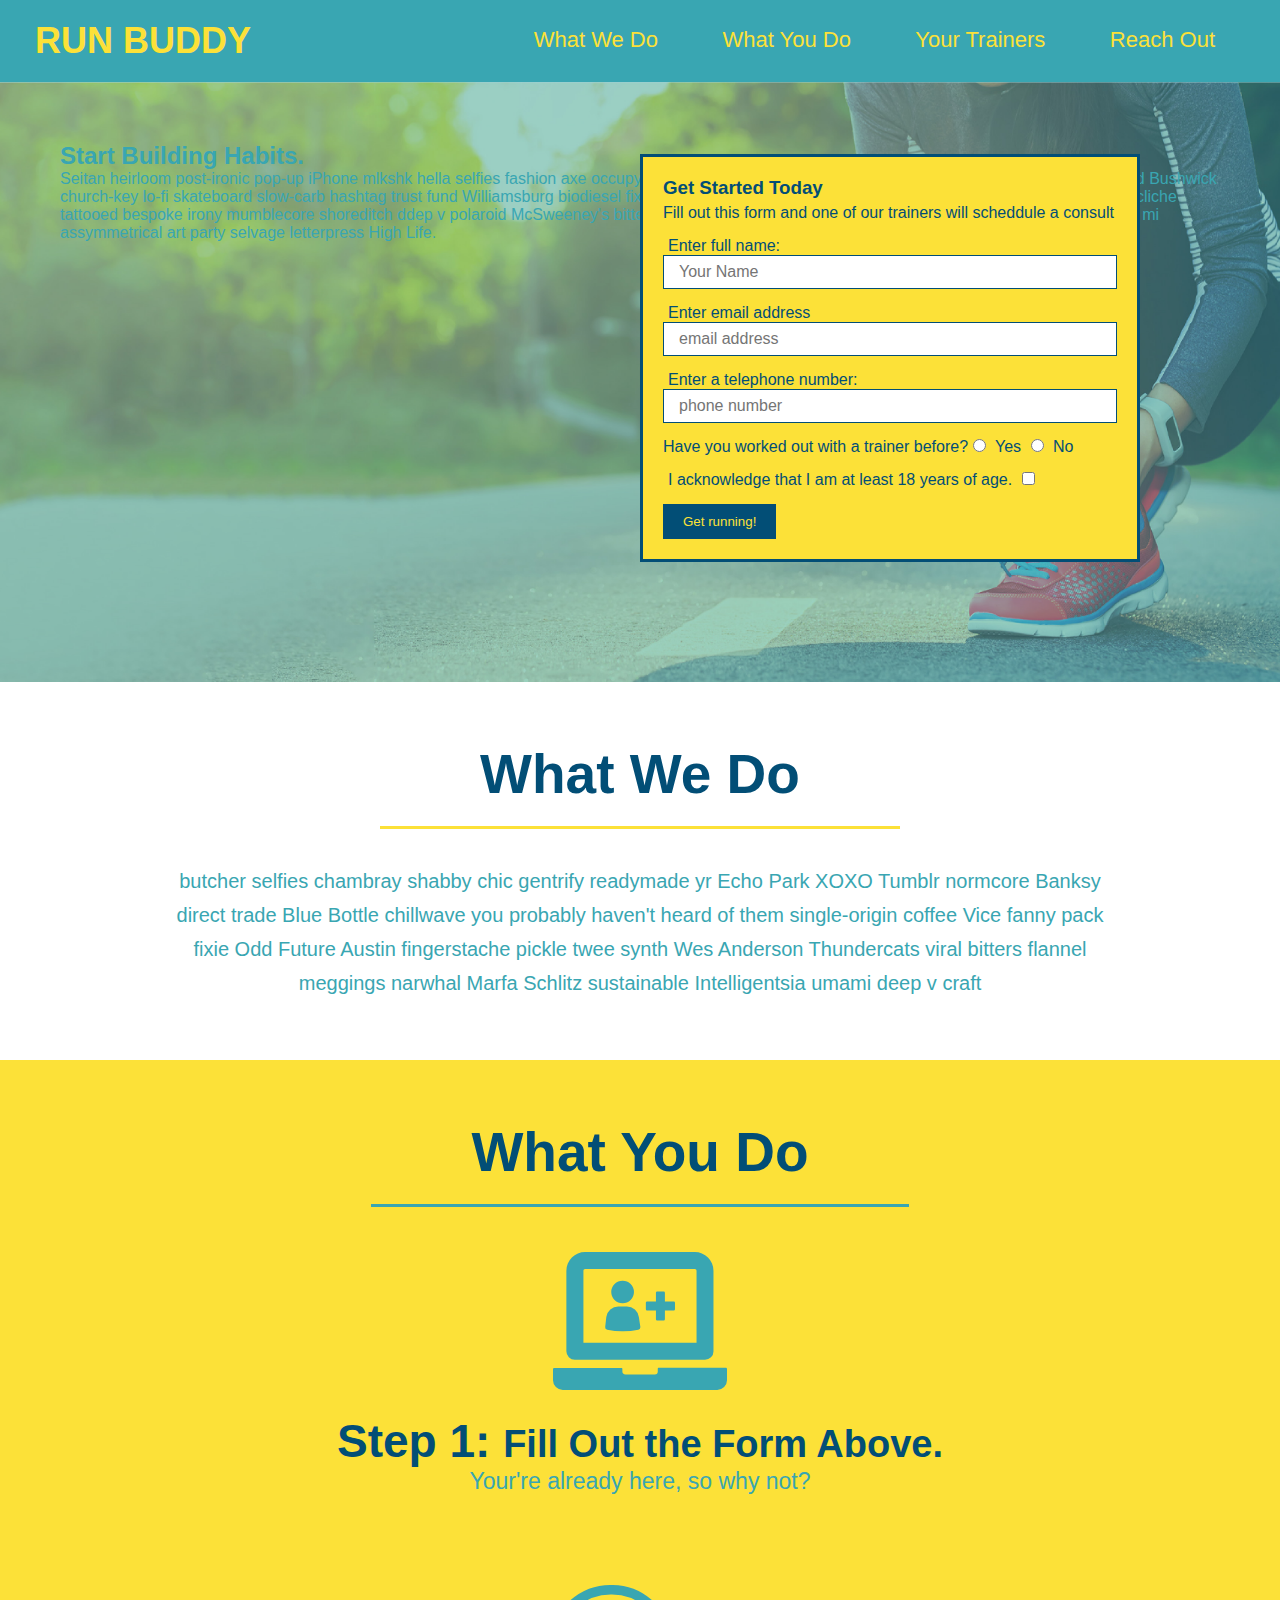
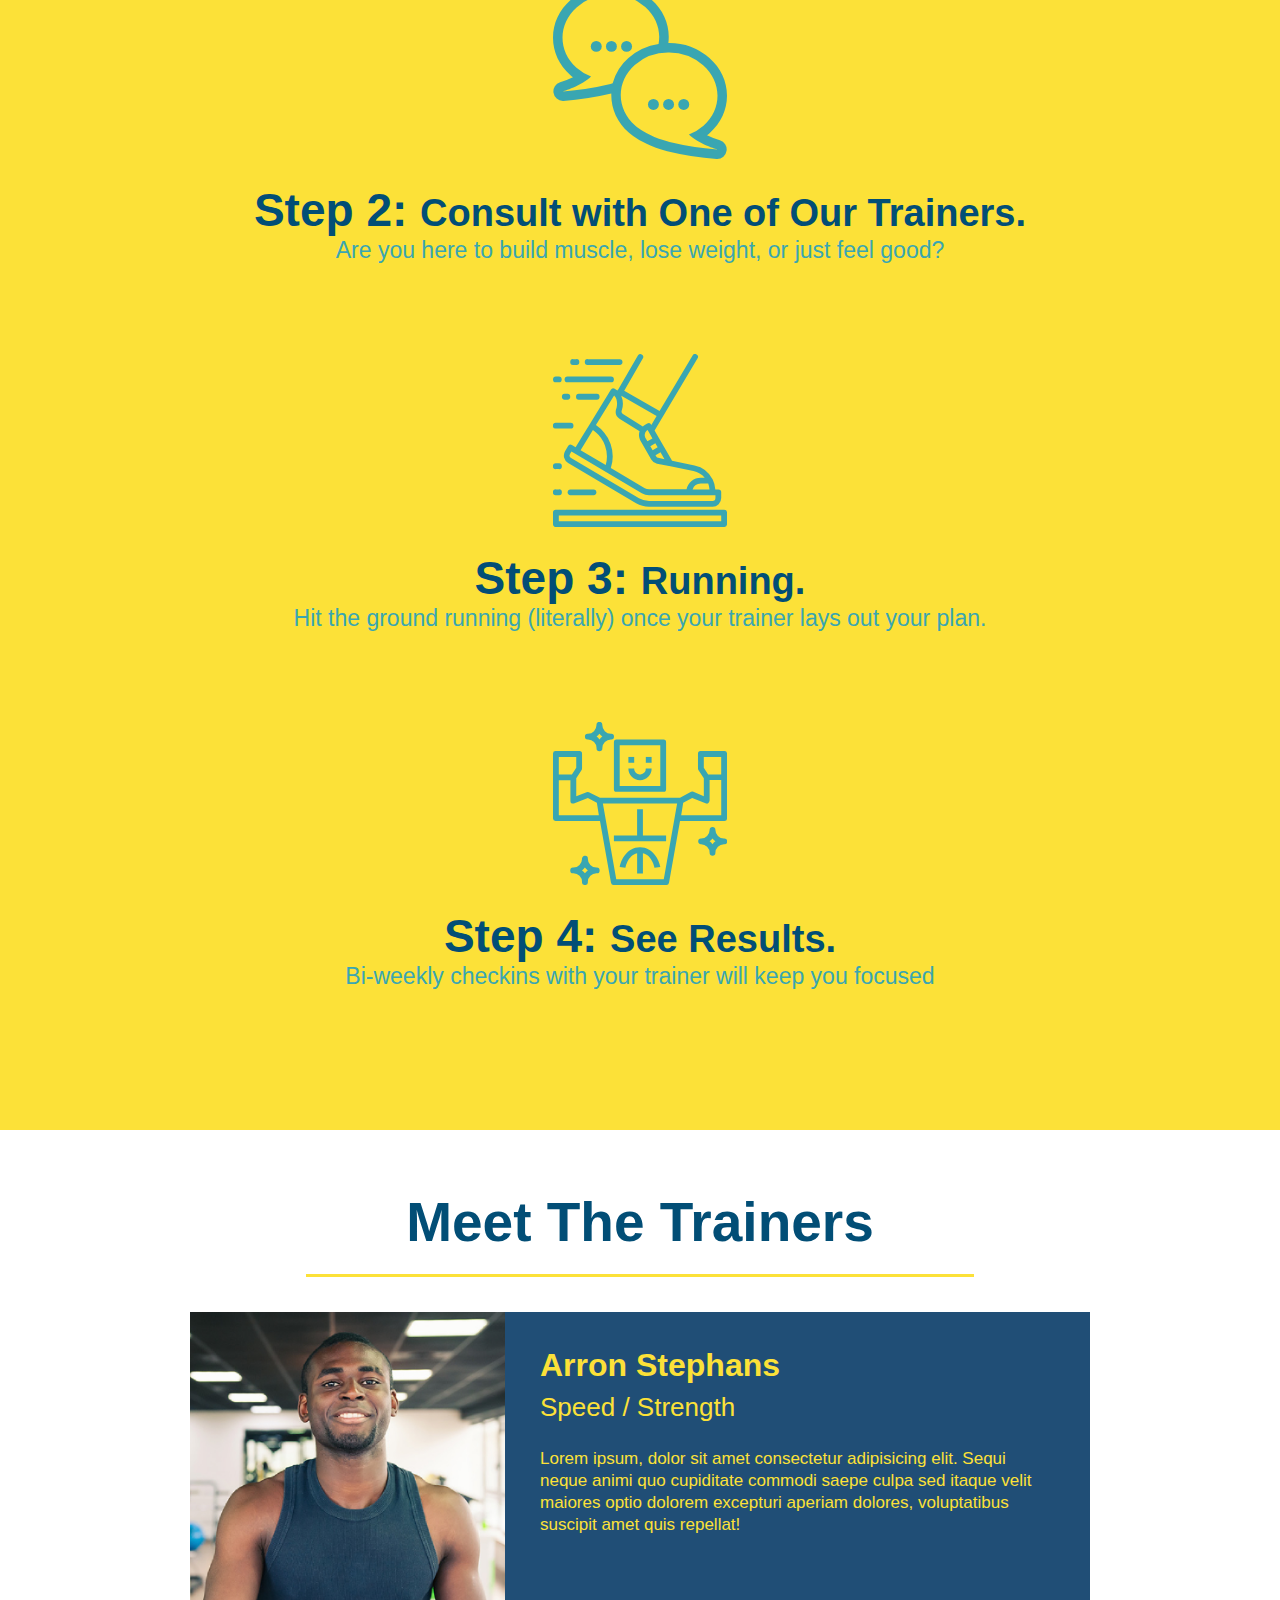
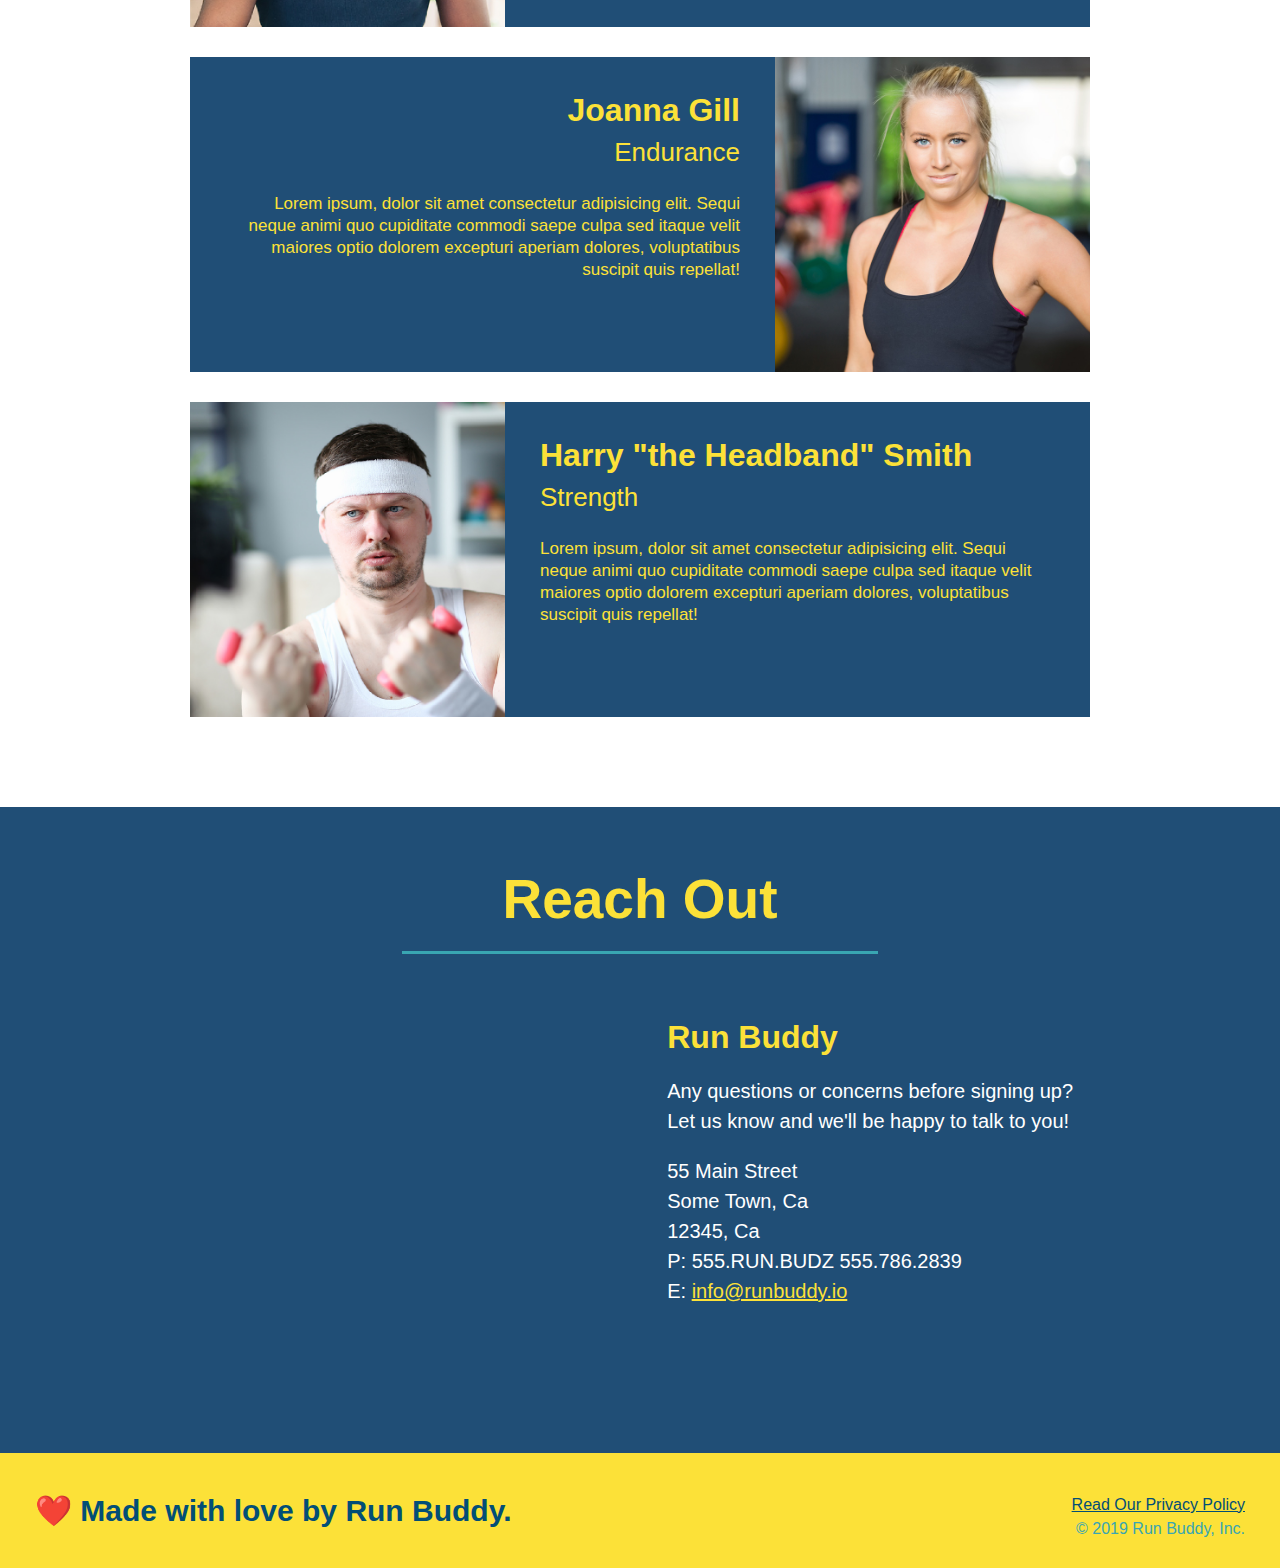
==== index.html @ 35748e69 "add content to hero, replace image" ====
<!DOCTYPE html>
<html lang="en">
    <head>
        <meta charset="UTF-8" />
        <!-- ^staple^ -->
        <title>Run Buddy</title>
        <link rel="stylesheet" href="./assets/css/style.css"/>
    </head>
    <body>
        <!-- naviagtion -->
        <header>
        <h1>
            <a href="/">RUN BUDDY</a>
        </h1>
        <nav>
            <!-- unordered list element -->
            <ul>
                <!-- list item element -->
                <li>
                    <!-- anchor element -->
                    <a href="#what-we-do">What We Do</a>        
                </li>
                <li>
                    <a href="#what-you-do">What You Do</a>
                </li>
                <li>
                    <a href="#your-trainers">Your Trainers</a>
                </li>
                <li>
                    <a href="#reach-out">Reach Out</a>
                </li>
            </ul>
        </nav>
        </header>
        
        <!-- hero/jumbotron -->
        <section class="hero">
            <div class="hero-cta">
                <h2> Start Building Habits.</h2>
                <p>
                    Seitan heirloom post-ironic pop-up iPhone mlkshk hella selfies fashion axe occupy readymade put a bird on it messenger bag Wes Anderson Schlitz plaid Bushwick church-key lo-fi skateboard slow-carb hashtag trust fund Williamsburg biodiesel fixie farm-to-table 8-bit banjo XOXO Banksy chillwave bicycle right retro cliche tattooed bespoke irony mumblecore shoreditch ddep v polaroid McSweeney's bitters cray gentrify tofu Marfa you probably haven't heard of them yr banh mi assymmetrical art party selvage letterpress High Life. 
                </p>
            </div>
            <div class="hero-form">
                <h3>Get Started Today</h3>
                <p>Fill out this form and one of our trainers will scheddule a consult</p>
            <!-- add form element -->
            <form>
                <!-- added class="form-input" to style the input boxes in css -->
                <label for="name">Enter full name:</label>
                <input type="text" placeholder="Your Name" name="name" id="name" class="form-input" />
               
                <label for="email">Enter email address</label>
                <input type="email" placeholder="email address" name="email" id="email" class="form-input" />
                
                <label for="phone">Enter a telephone number:</label>
                <input type="tel" placeholder="phone number" name="phone" id="phone" class="form-input" />
                <p>
                    Have you worked out with a trainer before?
                    <input type="radio" name="trainer-confirm" id="trainer-yes" />
                    <label for="trainer-yes">Yes</label>
                    <input type="radio" name="trainer-confirm" id="trainer-no" />
                    <label type="trainer-no">No</label>

                </p>
                <p>
                    <label for="checkbox">
                        I acknowledge that I am at least 18 years of age. 
                    </label>
                    <input type="checkbox" name="age-confirm" id="checkbox" />

                </p>
                <button type="submit">
                    Get running!
                </button>
            </form>
            </div>
        </section>
        <!-- end hero -->

        <!-- "what we do" section -->
        <section id="what-we-do" class="intro">
            <h2 class="section-title primary-border">What We Do</h2>
            <p>
                butcher selfies chambray shabby chic gentrify readymade yr Echo Park XOXO Tumblr normcore Banksy direct trade Blue Bottle chillwave you probably haven't heard of them single-origin coffee Vice fanny pack fixie Odd Future Austin fingerstache pickle twee synth Wes Anderson Thundercats viral bitters flannel meggings narwhal Marfa Schlitz sustainable Intelligentsia umami deep v craft
            </p>
        </section>    
        
        <!-- "what you do" section -->
        <section id="what-you-do" class="steps">
            <h2 class="section-title secondary-border">What You Do</h2>

            <div>
                <!-- image element -->
                <img src="./assets/images/step-1.svg" alt="">
                <h3>Step 1: <span>Fill Out the Form Above.</span></h3>
                <p>Your're already here, so why not?</p>
            </div>

            <div>
                <img src="./assets/images/step-2.svg" alt="">
                <h3>Step 2: <span>Consult with One of Our Trainers.</span></h3>
                <p>Are you here to build muscle, lose weight, or just feel good?</p>
            </div>

            <div>
                <img src="./assets/images/step-3.svg" alt="">
                <h3>Step 3: <span>Running.</span></h3>
                <p>Hit the ground running (literally) once your trainer lays out your plan.</p>
            </div>

            <div>
                <img src="./assets/images/step-4.svg" alt="">
                <h3>Step 4: <span>See Results.</span></h3>
                <p>Bi-weekly checkins with your trainer will keep you focused</p>
            </div>
        </section>

        <!-- "meet the trainers" section -->
        <section id="your-trainers" class="trainers">
            <h2 class="section-title primary-border">
                Meet The Trainers
            </h2>
            
            <!-- first trainer bio -->
            <article class="trainer">
                <img src="./assets/images/trainer-1.jpg" alt="Arron Stephan in his workout clothes ready to pump iron">
                <div class="trainer-bio text-left">
                    <h3>Arron Stephans</h3>
                    <h4>Speed / Strength</h4>
                    <p>
                        Lorem ipsum, dolor sit amet consectetur adipisicing elit. Sequi neque animi quo cupiditate commodi saepe culpa sed
                        itaque velit maiores optio dolorem excepturi aperiam dolores, voluptatibus suscipit amet quis repellat!
                    </p>
                </div>
            </article>
            
            <!-- second trainer bio -->
            <article class="trainer">
                <div class="trainer-bio text-right">
                    <h3>Joanna Gill</h3>
                    <h4>Endurance</h4>
                    <p>
                        Lorem ipsum, dolor sit amet consectetur adipisicing elit. Sequi neque animi quo cupiditate commodi saepe culpa sed
                        itaque velit maiores optio dolorem excepturi aperiam dolores, voluptatibus suscipit quis repellat! 
                    </p>
                </div>
                <img src="./assets/images/trainer-2.jpg" alt="Joanna Gill cooling off after a workout">
            </article>  
            
            <!-- third trainer bio -->
            <article class="trainer">
                <img src="./assets/images/trainer-3.jpg" alt="Harry Smith wearing a headband and lifting comically amall pink weights">
                <div class="trainer-bio text-left">
                    <h3>Harry "the Headband" Smith</h3>
                    <h4>Strength</h4>
                    <p>
                        Lorem ipsum, dolor sit amet consectetur adipisicing elit. Sequi neque animi quo cupiditate commodi saepe culpa sed
                        itaque velit maiores optio dolorem excepturi aperiam dolores, voluptatibus suscipit quis repellat!  
                    </p>
                </div>
            </article>
        </section>

        <!-- "reach out" section -->
        <section id="reach-out" class="contact">
            <h2 class="section-title secondary-border">
                Reach Out 
            </h2>
            <div class="contact-info">
              <iframe src="https://www.google.com/maps/embed?pb=!1m18!1m12!1m3!1d2926.022211996913!2d-85.8590024842413!3d42.830144613276836!2m3!1f0!2f0!3f0!3m2!1i1024!2i768!4f13.1!3m3!1m2!1s0x8819bed7abc5724f%3A0x26567a1315c504!2s3471%20Jamesfield%20Dr%2C%20Hudsonville%2C%20MI%2049426!5e0!3m2!1sen!2sus!4v1633052583489!5m2!1sen!2sus"
                style="border:0;" 
                allowfullscreen="" 
                loading="lazy">
              </iframe>
              <div>
                <h3>Run Buddy</h3>
                <p>
                    Any questions or concerns before signing up?
                    <br />
                    Let us know and we'll be happy to talk to you!
                </p>
                <address>
                    55 Main Street <br/>
                    Some Town, Ca <br/>
                    12345, Ca <br/>
                    P: 555.RUN.BUDZ 555.786.2839 <br/>
                    E: <a href="mailto:info@runbuddy.io">info@runbuddy.io</a>
                </address>
               </div>
            </div>   
        </section>

        <!-- footer -->
        <footer>
            <h2>&#10084;&#65039 Made with love by Run Buddy.</h2>
            <div>
                <a href="./privacy-policy.html">Read Our Privacy Policy</a><br />
                &copy; 2019 Run Buddy, Inc.
            </div>
        </footer>
    </body>
</html>
---- assets/css/style.css ----
*{
    margin: 0;
    padding: 0;
    box-sizing: border-box;
}

body {
/* more on this crazy alphanumerical value in a minute! */
    color: #39a6b2;
    font-family: Helvetica, Arial, sans-serif;
}

/* apply styles to <header> */
header {
    padding: 20px 35px;
    background-color: #39a6b2;
}

header h1 {
    font-weight: bold;
    font-size: 36px;
    color: #fce138;
    margin: 0;
    display: inline;
}

header a {
    text-decoration: none;
    color: #fce138;
}

header nav {
    float: right;
    margin: 7px 0;
}

header nav ul li {
    display: inline;
}

header nav ul li a {
    margin: 0 30px;
    font-weight: lighter;
    font-size: 22px;
}

footer {
    background: #fce138;
    width: 100%;
    padding: 40px 35px;
}

footer h2 {
    display: inline;
    color: #024e76;
    font-size: 30px;
    margin: 0;
}

footer div {
    float: right;
    line-height: 1.5;
    text-align: right;
}

footer a {
    color: #024e76;
}

section {
    padding: 60px;
}

/* hero stlye start */
.hero {
    background-image: url("../images/hero-bg.jpg");
    height: 600px;
    background-size: cover;
    background-position: center;
    position: relative;

}

.hero-form {
    background: #fce138;
    padding: 20px;
    width: 500px;
    color: #024e76;
    border: solid 3px #024e76;
    position: absolute;
    bottom: 120px;
    right: 140px;
}

.hero form h3 {
    font-size: 24px;
    margin: 0;
}

.hero-form p {
    margin: 5px 0 15px 0;
}

.form-input {
    border: 1px solid #024e76;
    display: block;
    padding: 7px 15px;
    font-size: 16px;
    color: #024e76;
    width: 100%;
    margin-bottom: 15px;
}

.hero-form label {
    margin: 0 5px;
}

.hero-form button {
    color: #fce138;
    font: 16px;
    background: #024e76;
    padding: 10px 20px;
    border: none;
}
/* hero style end */

.intro {
    text-align: center;
}

.intro p {
    /* add this alongside your other declarations */
    margin: 0 auto;
    line-height: 1.7;
    color: #39a6b2;
    width: 80%;
    font-size: 20px;
}

.steps {
    text-align: center;
    background: #fce138;
}

.steps div {
    margin-bottom: 80px;
}

.steps img {
    width: 15%;
    margin: 10px 0;
}

.steps h3{
    color: #024e76;
    font-size: 46px;
    margin-top: 10px;
}

.steps p {
    color: #39a6b2;
    font-size: 23px;
}

.steps span{
    font-size: 38px;
}

.section-title {
    font-size: 55px;
    color: #024e76;
    margin-bottom: 35px;
    padding: 0 100px 20px 100px;
    display: inline-block;
    border-bottom: 3px solid;
}    

.primary-border {
    border-color:#fce138;
}

.secondary-border {
    border-color:#39a6b2;
}

/* trainer section */

.trainers {
    text-align: center;
}
.trainer {
    width: 900px;
    margin: 0 auto 30px auto;
    background: #204e76;
    color: #fce138;
    overflow: auto;
}

.trainer img {
    width: 35%;
    float: left;
}

.trainer-bio {
    padding: 35px;
    float: left;
    width: 65%;
}

.trainer-bio h3 {
    font-size: 32px;
    margin-bottom: 8px;
}

.trainer-bio h4 {
    font-weight: lighter;
    font-size: 26px;
    margin-bottom: 25px;
}

.trainer-bio p {
    font-size: 17px;
    line-height: 1.3;
}

.text-left {
    text-align: left;
}

.text-right {
    text-align: right;
}

/* iframe section */

.contact {
    text-align:center;
    background: #204e76;
}

.contact h2 {
    color: #fce138;
}

.contact-info iframe{
    width: 400px;
    height: 400px;
}

.contact-info div {
    width: 410px;
    display: inline-block;
    vertical-align: top;
    text-align: left;
    margin: 30px 0 0 60px;
    color: white;
}

.contact-info h3 {
    color: #fce138;
    font-size: 32px;
  }
  
  .contact-info p, .contact-info address {
    margin: 20px 0;
    line-height: 1.5;
    font-size: 20px;
    font-style: normal;
  }
  
  .contact-info a {
    color: #fce138;
  }
  
  /* REACH OUT STYLES END */
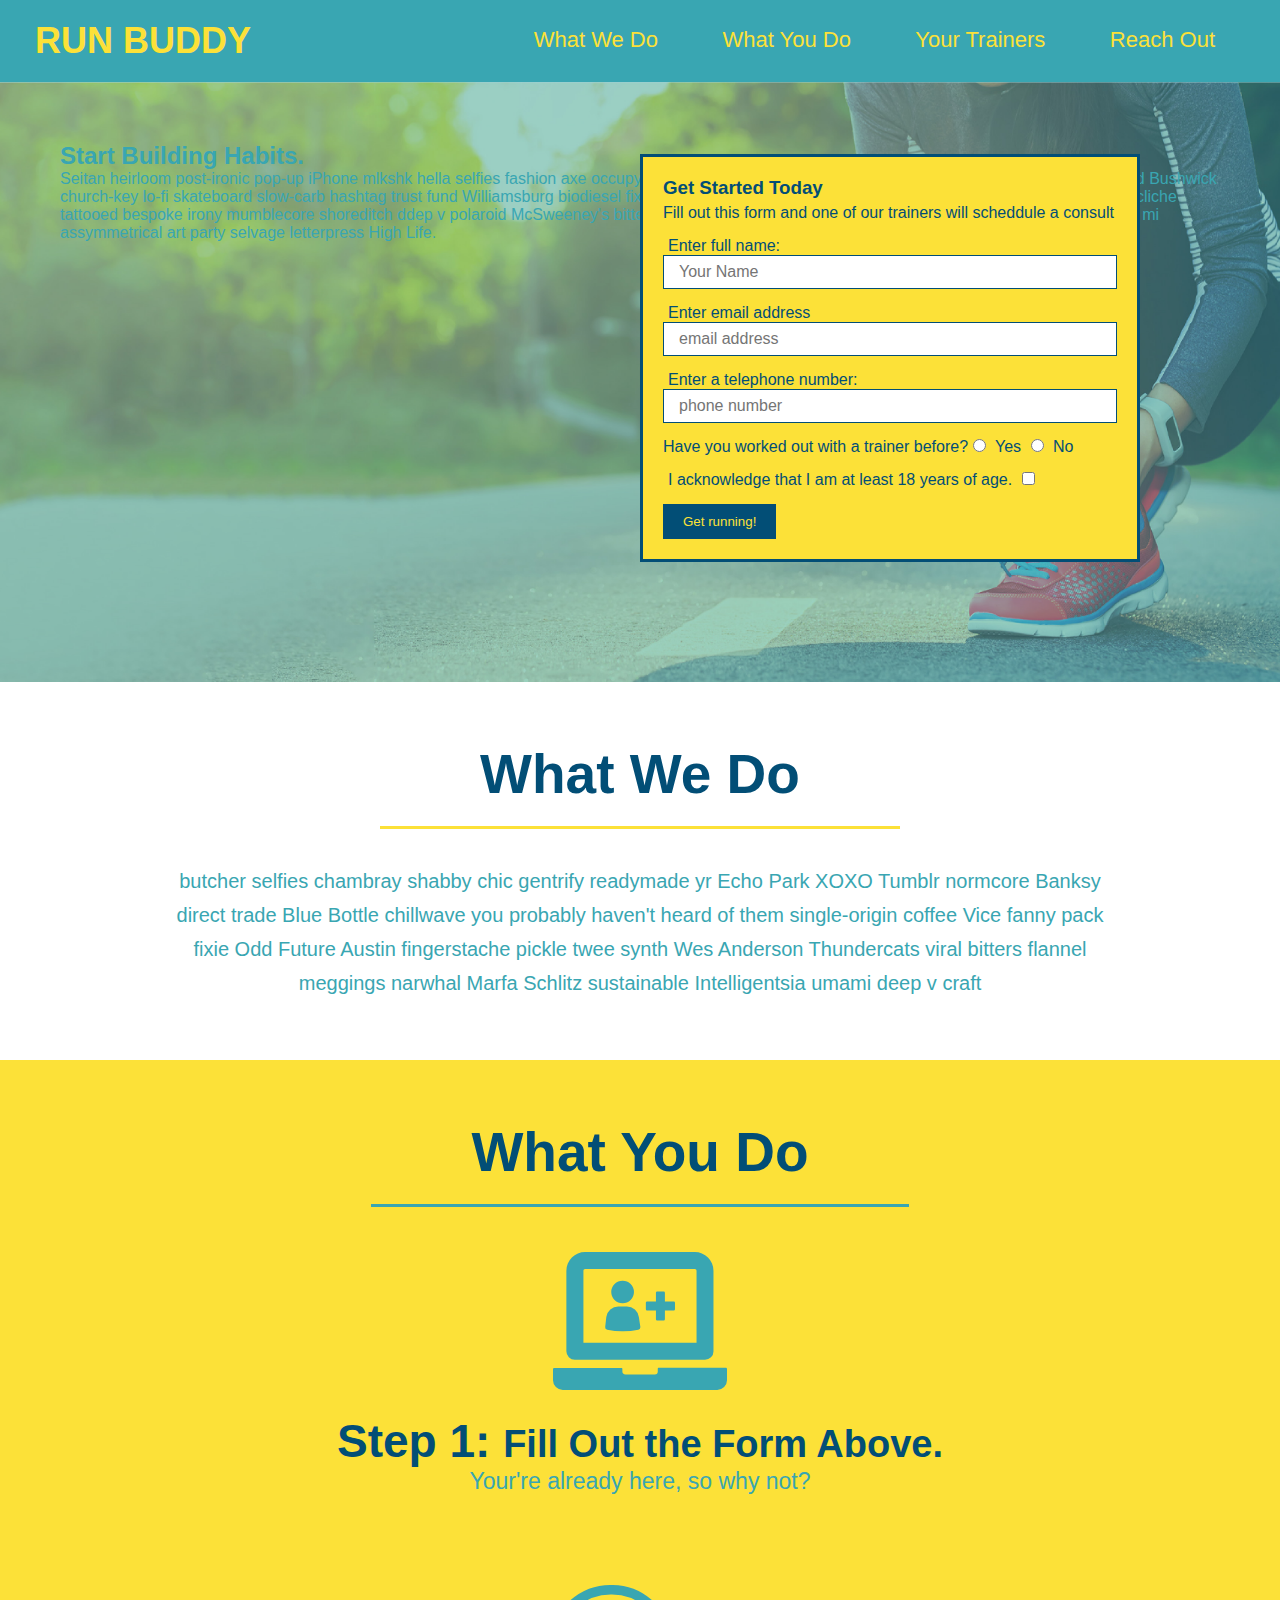
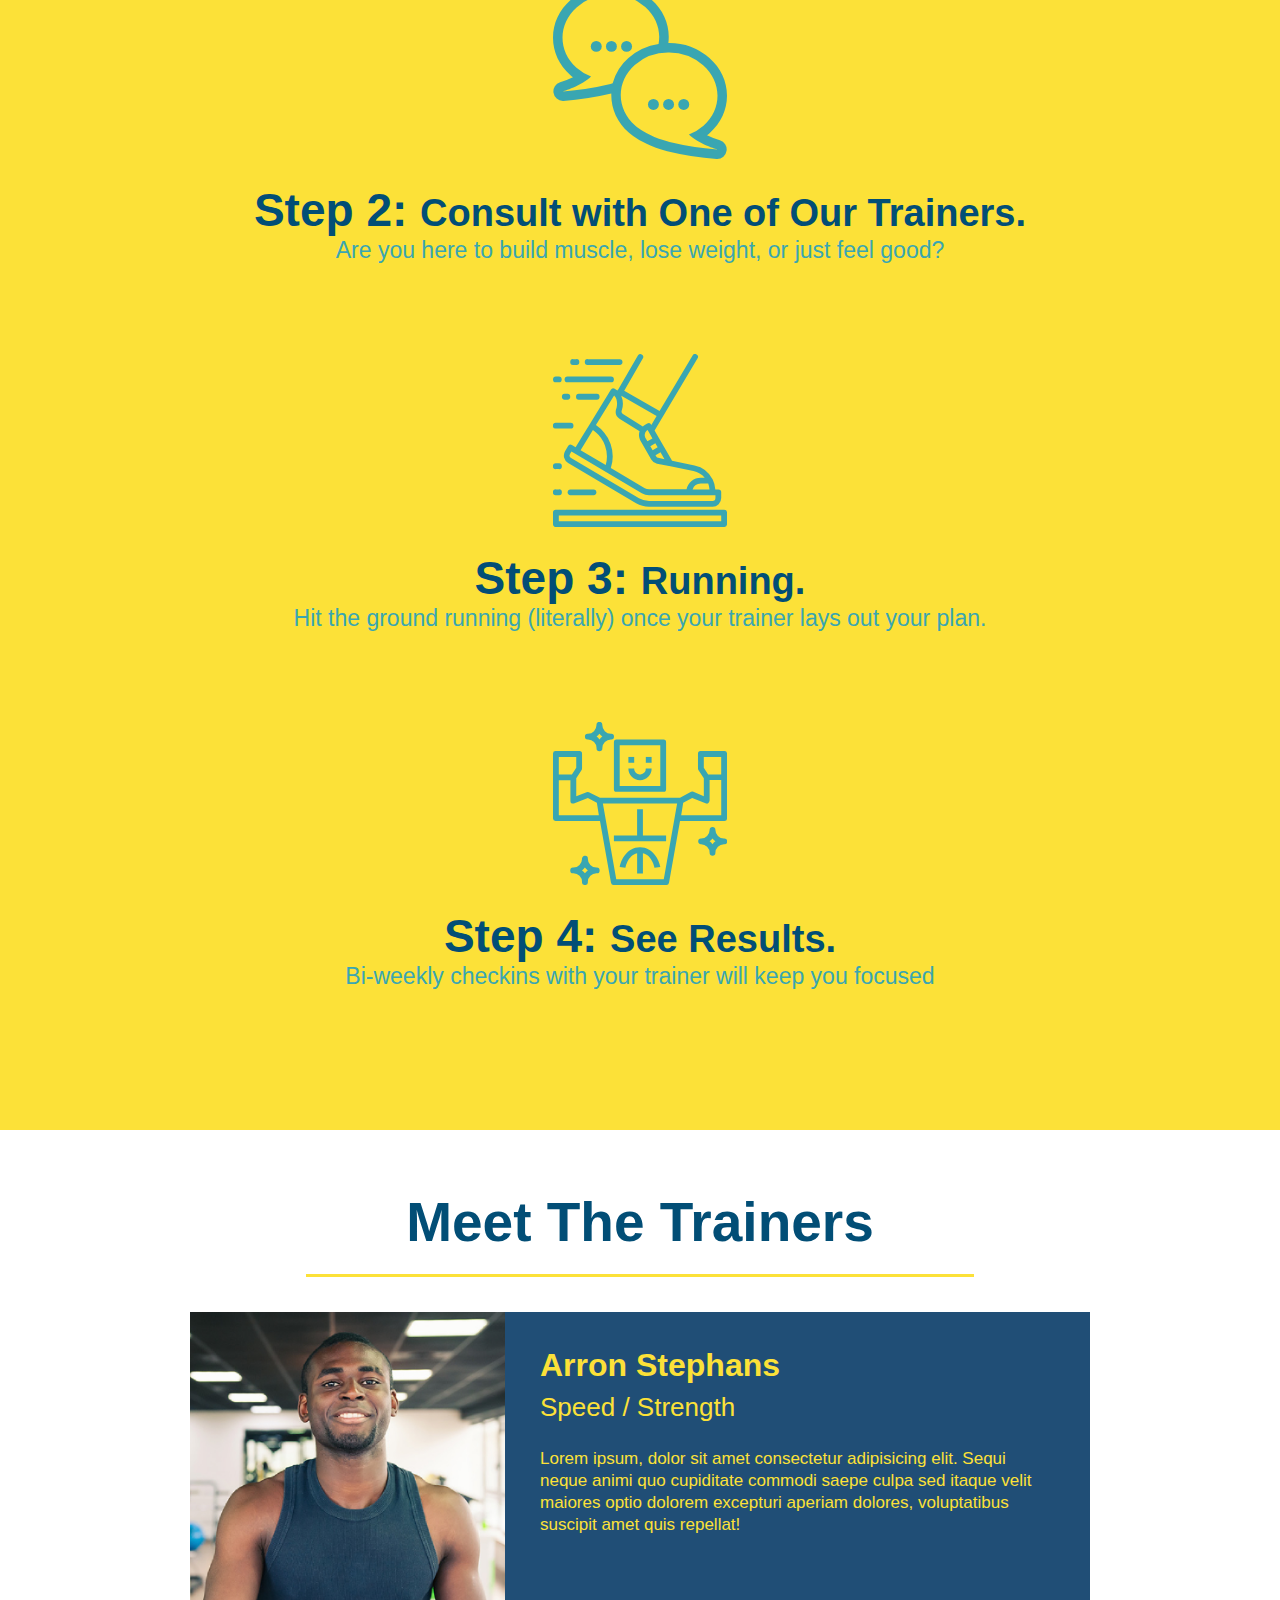
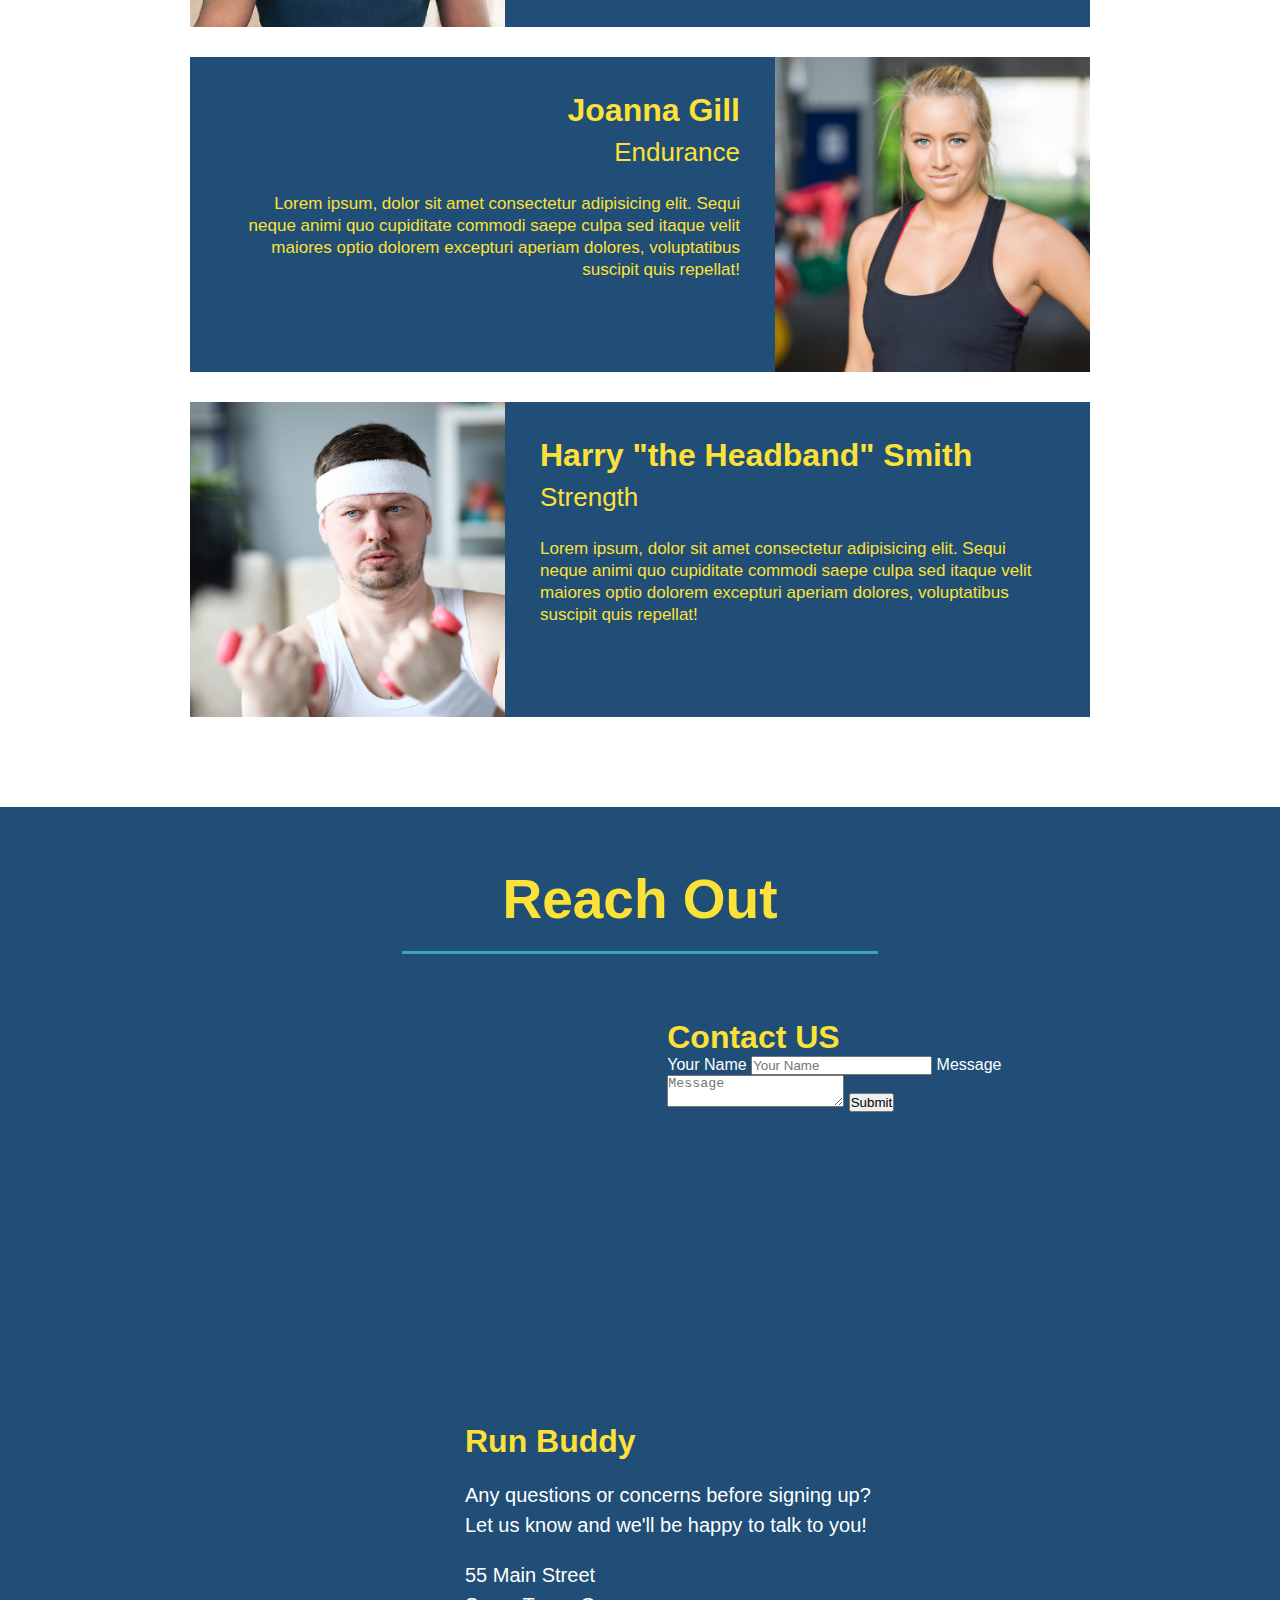
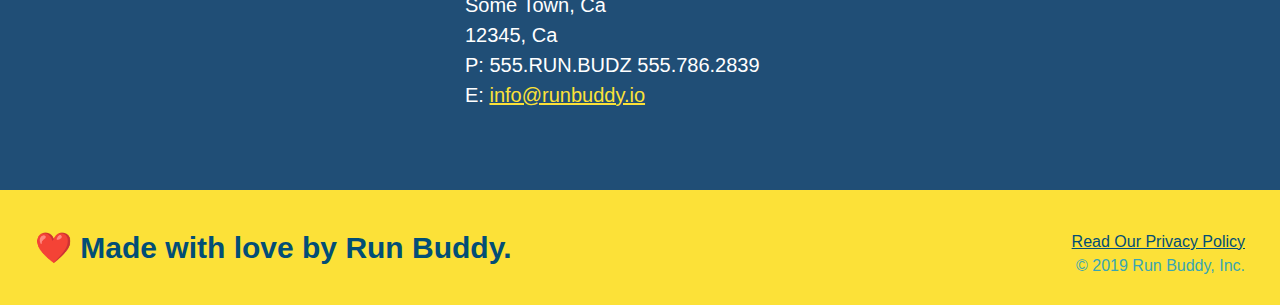
==== commit 9bfbe28a: "add contact form" ====
--- a/index.html
+++ b/index.html
@@ -173,6 +173,18 @@
                 allowfullscreen="" 
                 loading="lazy">
               </iframe>
+              <div class="contact-form">
+                  <h3>Contact US</h3>
+                  <form>
+                      <label for="contact-name">Your Name</label>
+                      <input type="text" id="contact-name" placeholder="Your Name">
+
+                      <label for="contact-message">Message</label>
+                      <textarea id="contact-message" placeholder="Message"></textarea>
+
+                      <button type="submit">Submit</button>
+                  </form> 
+              </div>
               <div>
                 <h3>Run Buddy</h3>
                 <p>
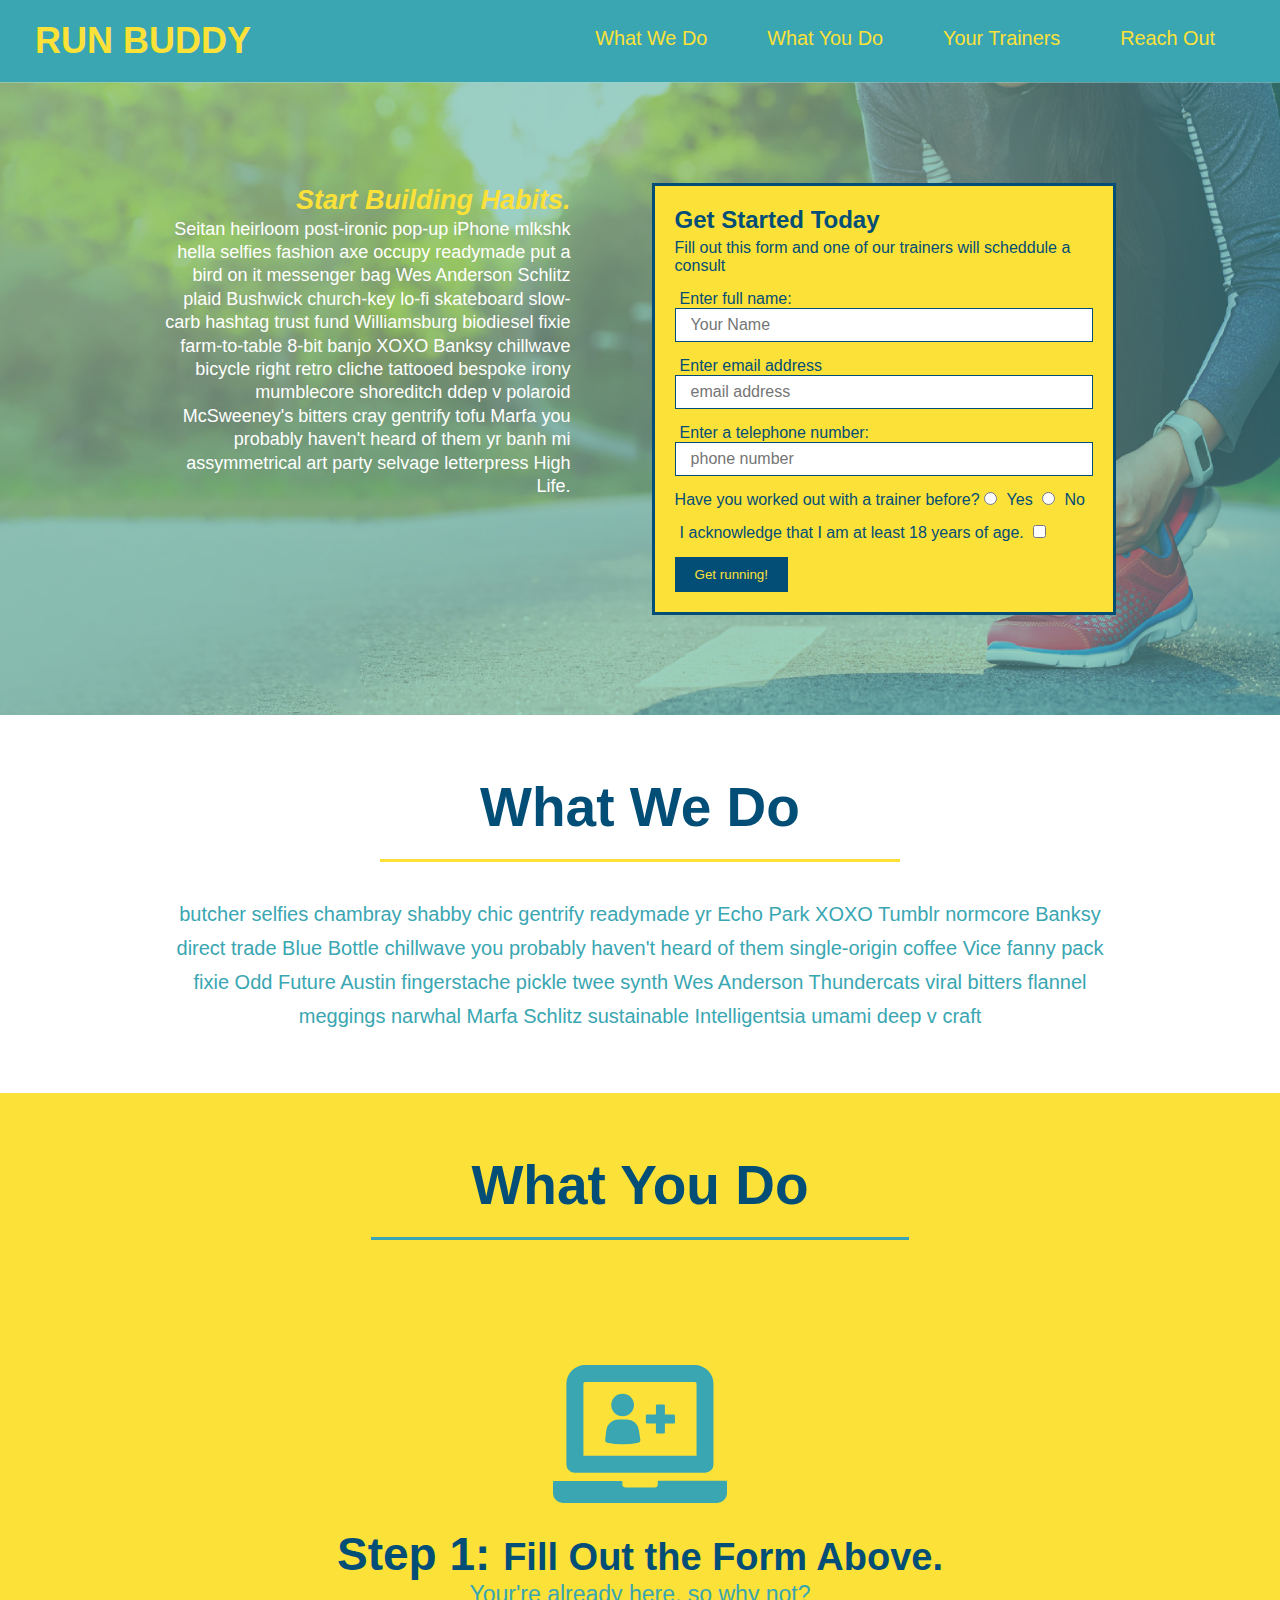
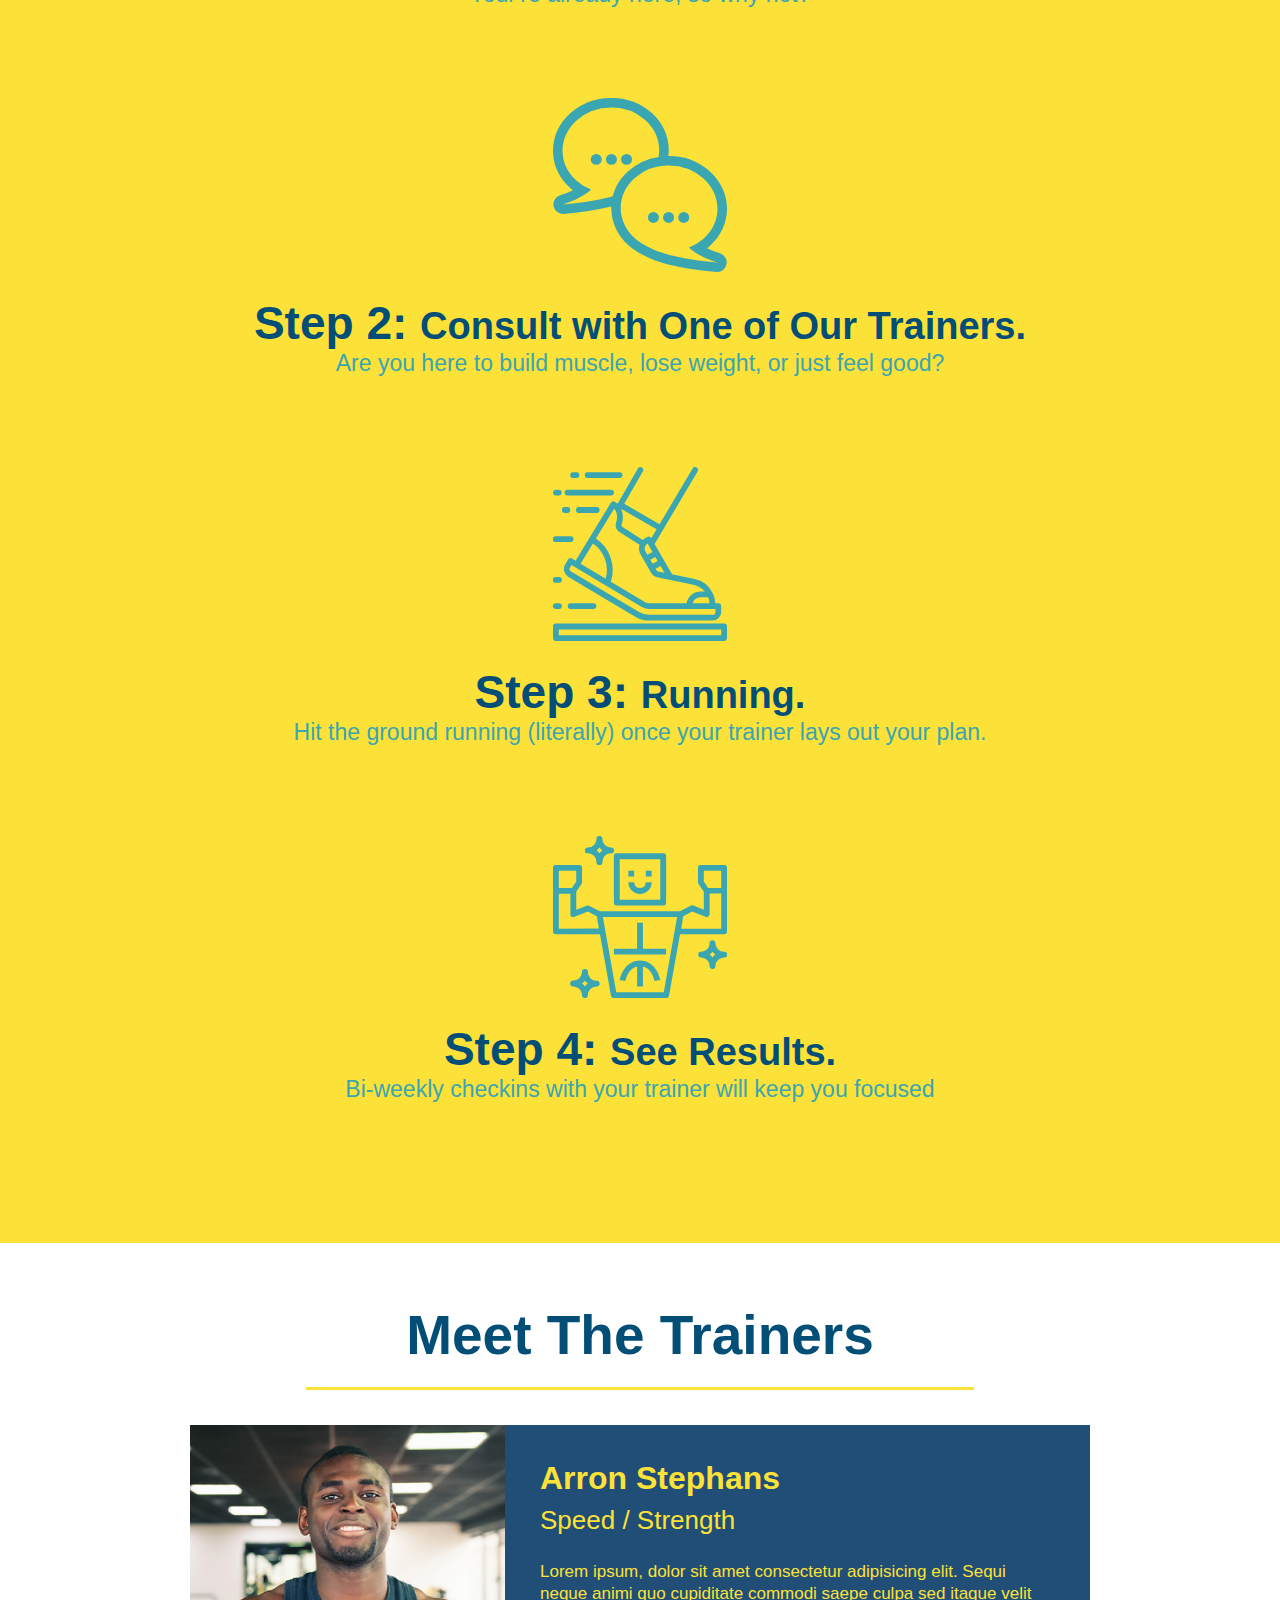
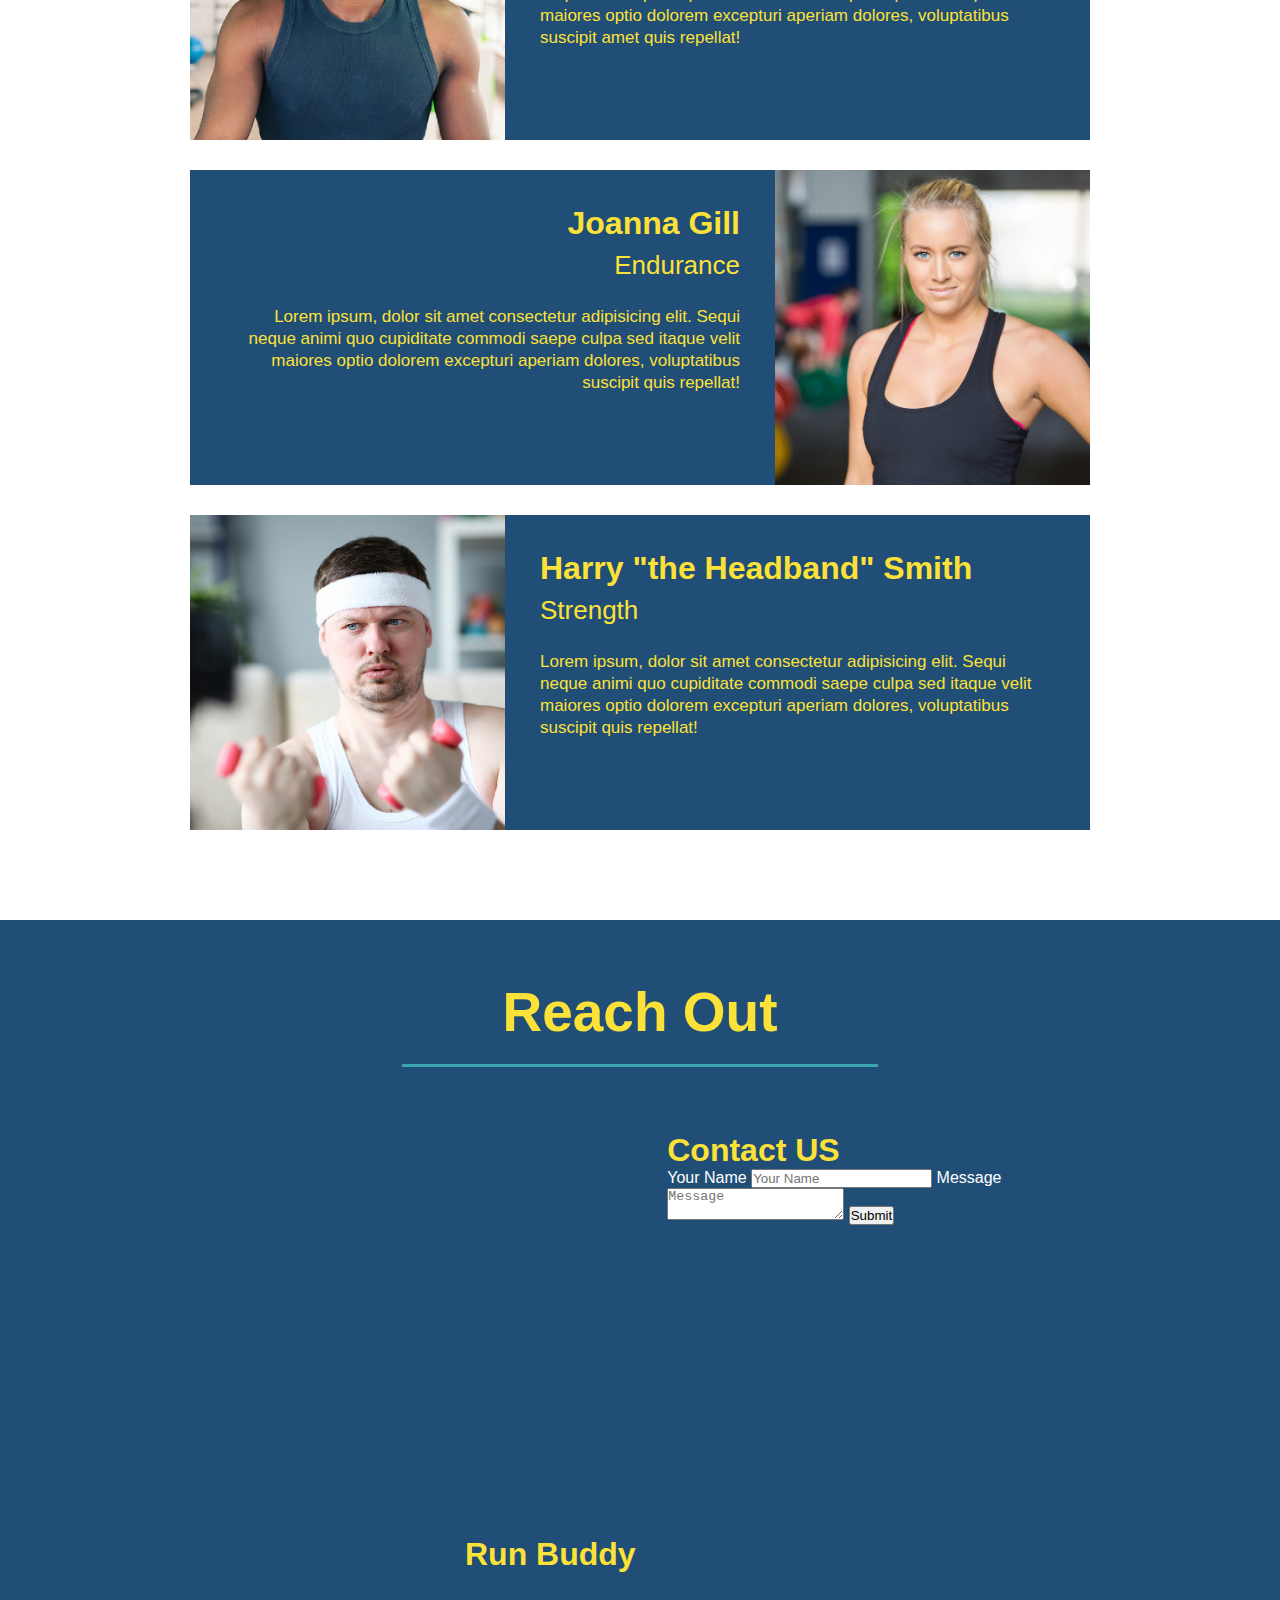
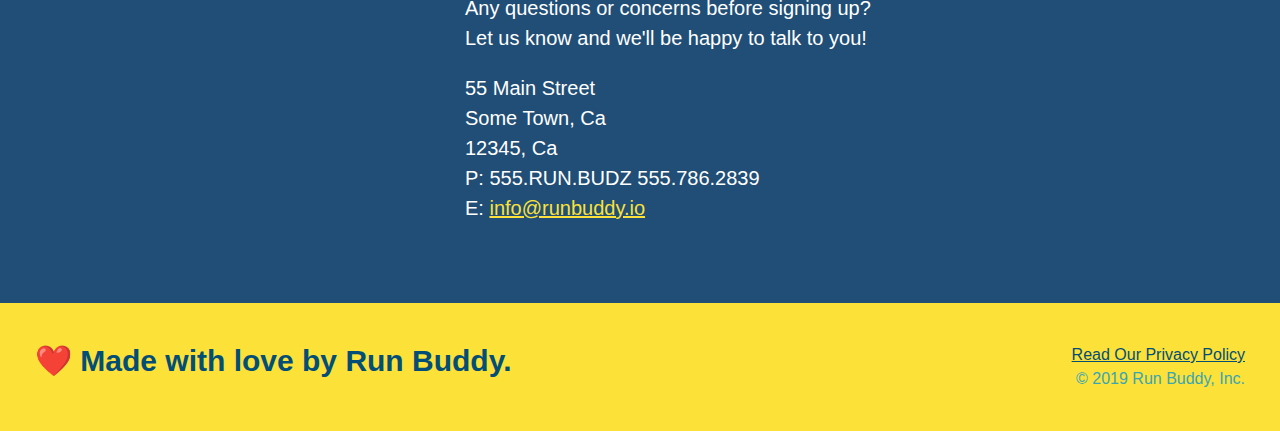
==== commit 41825f86: "centered the section titles using flexbox" ====
--- a/index.html
+++ b/index.html
@@ -80,16 +80,21 @@
 
         <!-- "what we do" section -->
         <section id="what-we-do" class="intro">
+        <div class="flex-row">
             <h2 class="section-title primary-border">What We Do</h2>
+        </div>
+        <div class="flex-row">
             <p>
                 butcher selfies chambray shabby chic gentrify readymade yr Echo Park XOXO Tumblr normcore Banksy direct trade Blue Bottle chillwave you probably haven't heard of them single-origin coffee Vice fanny pack fixie Odd Future Austin fingerstache pickle twee synth Wes Anderson Thundercats viral bitters flannel meggings narwhal Marfa Schlitz sustainable Intelligentsia umami deep v craft
             </p>
+        </div>    
         </section>    
         
         <!-- "what you do" section -->
         <section id="what-you-do" class="steps">
+        <div class="flex-row">    
             <h2 class="section-title secondary-border">What You Do</h2>
-
+        </div>    
             <div>
                 <!-- image element -->
                 <img src="./assets/images/step-1.svg" alt="">
@@ -118,9 +123,11 @@
 
         <!-- "meet the trainers" section -->
         <section id="your-trainers" class="trainers">
+        <div class="flex-row">    
             <h2 class="section-title primary-border">
                 Meet The Trainers
             </h2>
+        </div>    
             
             <!-- first trainer bio -->
             <article class="trainer">
--- a/assets/css/style.css
+++ b/assets/css/style.css
@@ -14,6 +14,9 @@
 header {
     padding: 20px 35px;
     background-color: #39a6b2;
+    display: flex;
+    justify-content: space-between;
+    flex-wrap: wrap;
 }
 
 header h1 {
@@ -21,7 +24,7 @@
     font-size: 36px;
     color: #fce138;
     margin: 0;
-    display: inline;
+    
 }
 
 header a {
@@ -30,35 +33,40 @@
 }
 
 header nav {
-    float: right;
     margin: 7px 0;
 }
 
-header nav ul li {
-    display: inline;
+header nav ul {
+    display: flex;
+    flex-wrap: wrap;
+    justify-content: space-between;
+    align-items: center;
+    list-style: none;
 }
 
 header nav ul li a {
     margin: 0 30px;
     font-weight: lighter;
-    font-size: 22px;
+    font-size: 1.55vw;
 }
 
 footer {
     background: #fce138;
     width: 100%;
     padding: 40px 35px;
+    display: flex;
+    justify-content: space-between;
+    flex-wrap: wrap;
 }
 
 footer h2 {
-    display: inline;
+    
     color: #024e76;
     font-size: 30px;
     margin: 0;
 }
 
 footer div {
-    float: right;
     line-height: 1.5;
     text-align: right;
 }
@@ -74,25 +82,38 @@
 /* hero stlye start */
 .hero {
     background-image: url("../images/hero-bg.jpg");
-    height: 600px;
     background-size: cover;
     background-position: center;
-    position: relative;
-
+    display: flex;
+    justify-content: center;
+    flex-wrap: wrap;
+}
+
+.hero-cta {
+    width: 35%;
+    text-align: right;
+    margin: 3.5%;
+    color: #fff;
+    font-size: 18px;
+    line-height: 1.3;
+}
+
+.hero-cta h2 {
+    font-style: italic;
+    font-size: 550x;
+    color: #fce138;
 }
 
 .hero-form {
     background: #fce138;
     padding: 20px;
-    width: 500px;
     color: #024e76;
     border: solid 3px #024e76;
-    position: absolute;
-    bottom: 120px;
-    right: 140px;
-}
-
-.hero form h3 {
+    width: 40%;
+    margin: 3.5%
+}
+
+.hero-form h3 {
     font-size: 24px;
     margin: 0;
 }
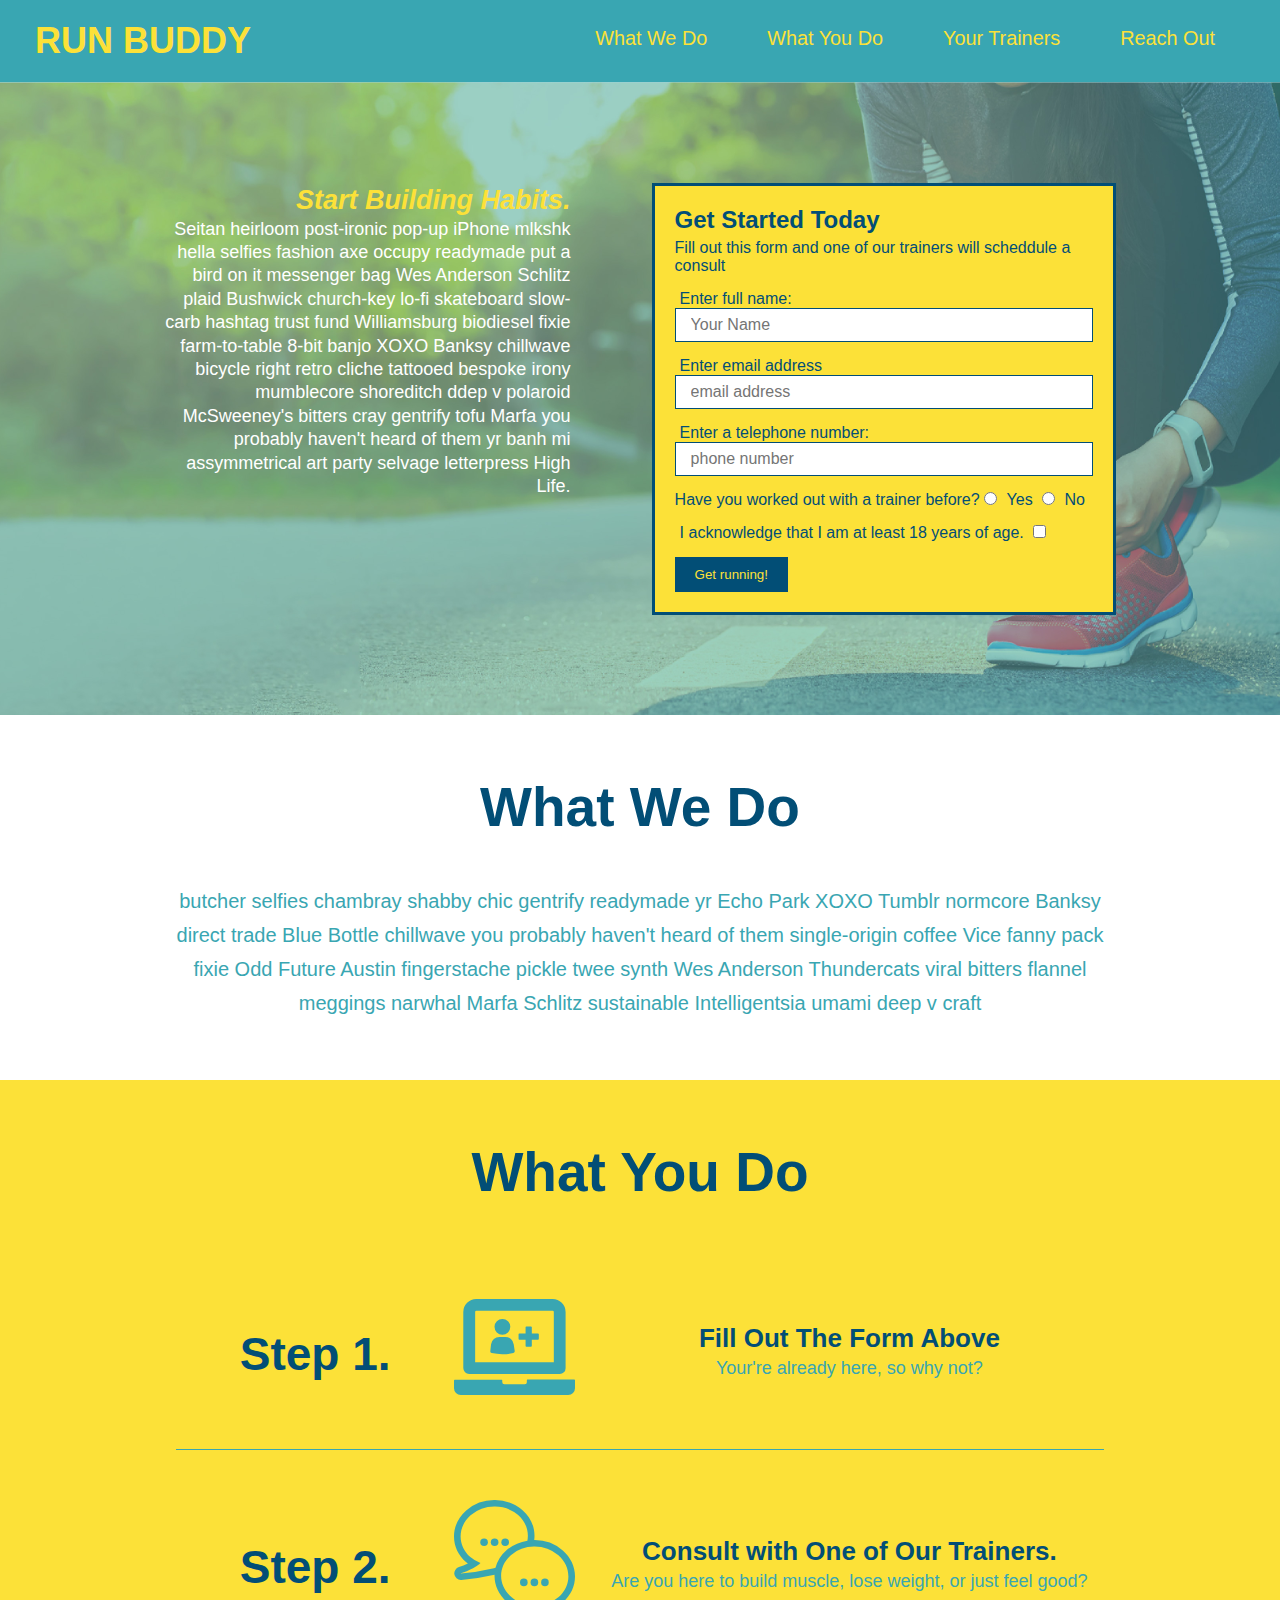
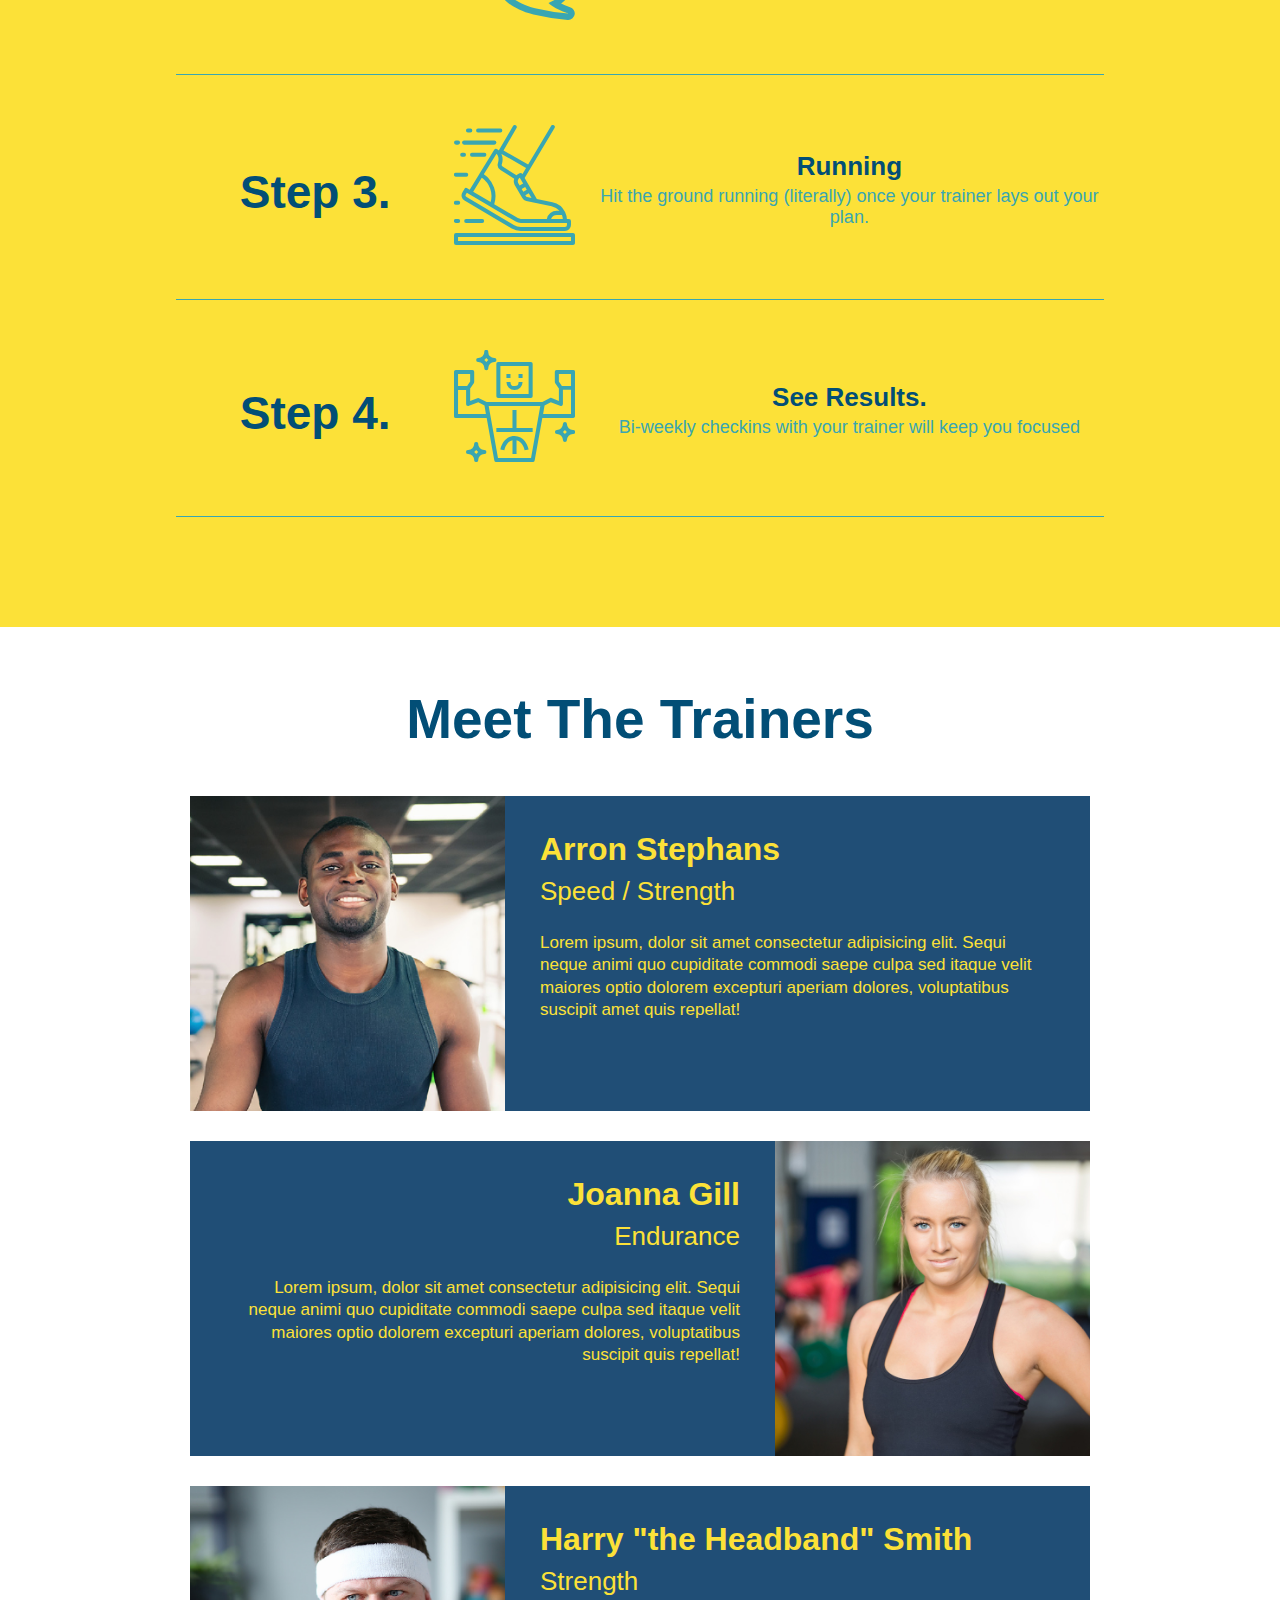
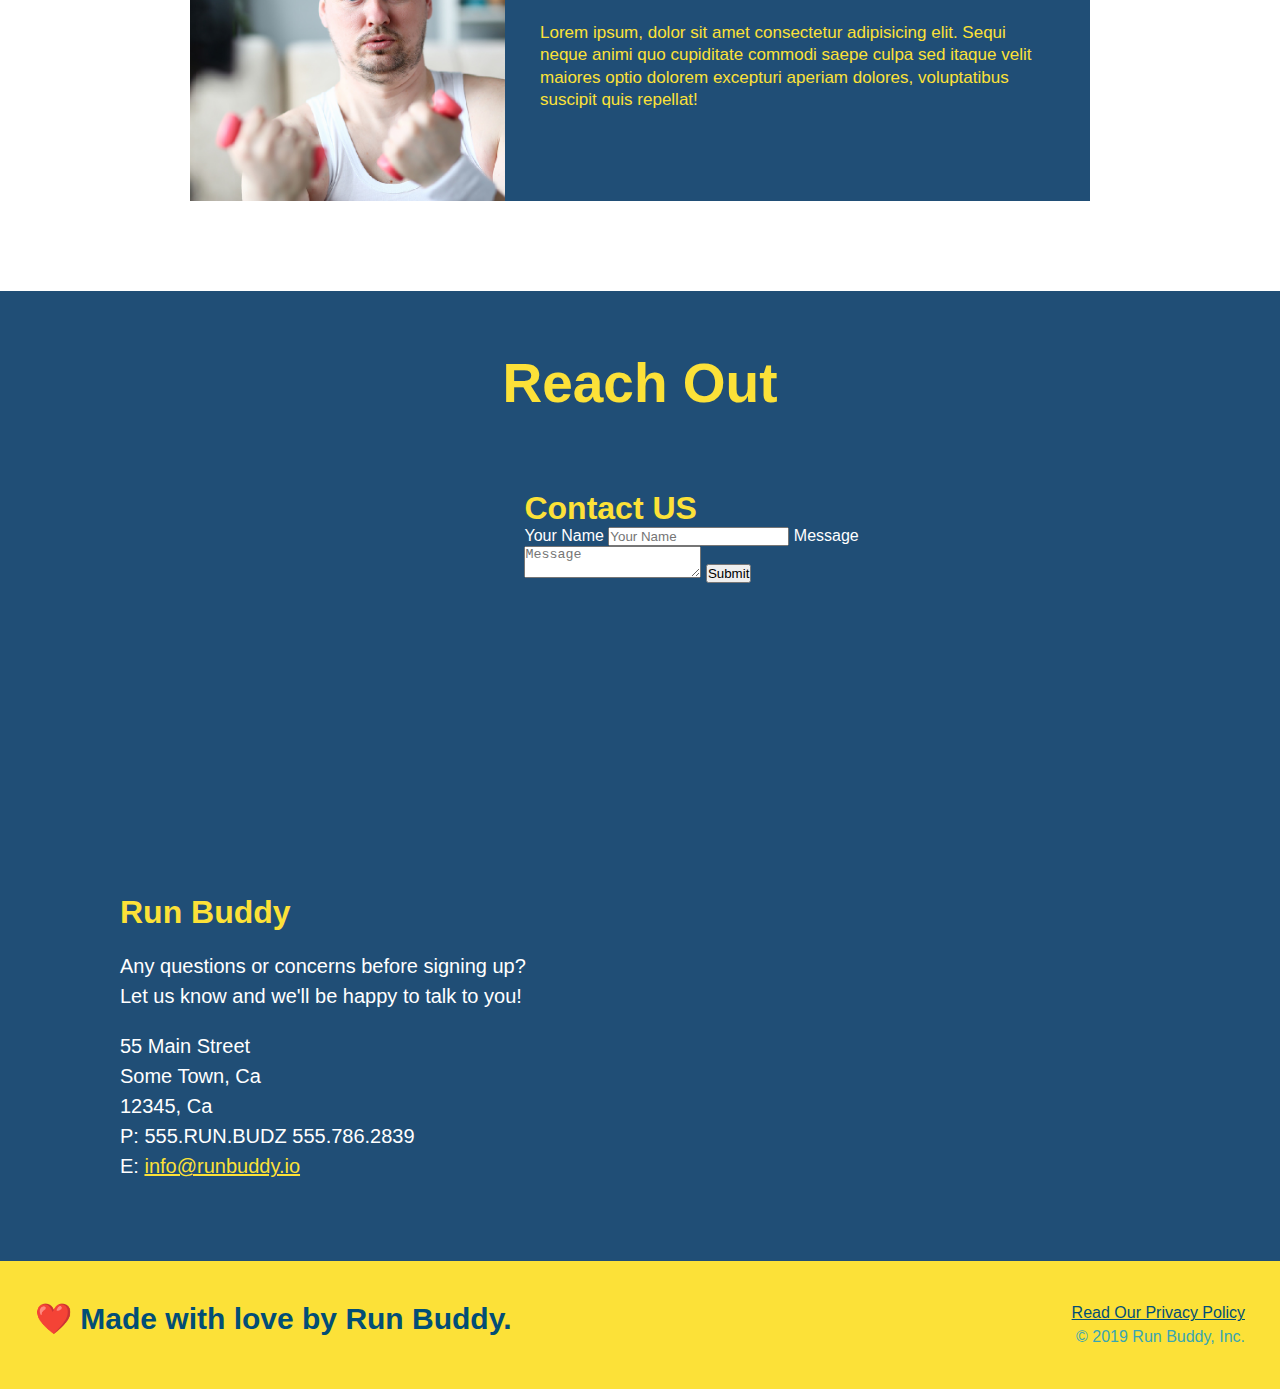
==== commit 45a2aa4b: "add flexbox to the steps" ====
--- a/index.html
+++ b/index.html
@@ -95,29 +95,56 @@
         <div class="flex-row">    
             <h2 class="section-title secondary-border">What You Do</h2>
         </div>    
-            <div>
-                <!-- image element -->
-                <img src="./assets/images/step-1.svg" alt="">
-                <h3>Step 1: <span>Fill Out the Form Above.</span></h3>
-                <p>Your're already here, so why not?</p>
-            </div>
-
-            <div>
-                <img src="./assets/images/step-2.svg" alt="">
-                <h3>Step 2: <span>Consult with One of Our Trainers.</span></h3>
-                <p>Are you here to build muscle, lose weight, or just feel good?</p>
-            </div>
-
-            <div>
-                <img src="./assets/images/step-3.svg" alt="">
-                <h3>Step 3: <span>Running.</span></h3>
-                <p>Hit the ground running (literally) once your trainer lays out your plan.</p>
-            </div>
-
-            <div>
-                <img src="./assets/images/step-4.svg" alt="">
-                <h3>Step 4: <span>See Results.</span></h3>
-                <p>Bi-weekly checkins with your trainer will keep you focused</p>
+            <div class="step">
+                <h3>Step 1.</h3>
+                <div class="step-info">
+                    <div class="step-img">
+                        <img src="./assets/images/step-1.svg" alt="">
+                    </div>
+                    <div class="step-text">
+                        <h4>Fill Out The Form Above</h4>
+                        <p>Your're already here, so why not?</p>
+                    </div>
+                </div>
+            </div>
+
+            <div class="step">
+                <h3>Step 2.</h3>
+                <div class="step-info">
+                    <div class="step-img">
+                        <img src="./assets/images/step-2.svg" alt="">
+                    </div>
+                    <div class="step-text">
+                        <h4>Consult with One of Our Trainers.</h4>
+                        <p>Are you here to build muscle, lose weight, or just feel good?</p>
+                    </div>
+                </div>
+            </div>
+
+            <div class="step">
+                <h3>Step 3.</h3> 
+                <div class="step-info">
+                    <div class="step-img">
+                        <img src="./assets/images/step-3.svg" alt="">
+                    </div>
+                    <div class="step-text">
+                        <h4>Running</h4>
+                        <p>Hit the ground running (literally) once your trainer lays out your plan.</p>
+                   </div>
+               </div> 
+            </div>
+
+            <div class="step">
+                <h3>Step 4.</h3>
+                <div class="step-info">
+                    <div class="step-img">
+                        <img src="./assets/images/step-4.svg" alt="">
+                    </div>
+                    <div class="step-text">
+                        <h4>See Results.</h4>
+                        <p>Bi-weekly checkins with your trainer will keep you focused</p>
+                    </div>
+                </div>
             </div>
         </section>
 
--- a/assets/css/style.css
+++ b/assets/css/style.css
@@ -145,17 +145,14 @@
 }
 /* hero style end */
 
-.intro {
-    text-align: center;
-}
 
 .intro p {
-    /* add this alongside your other declarations */
     margin: 0 auto;
     line-height: 1.7;
     color: #39a6b2;
     width: 80%;
     font-size: 20px;
+    text-align: center;
 }
 
 .steps {
@@ -163,37 +160,63 @@
     background: #fce138;
 }
 
-.steps div {
-    margin-bottom: 80px;
-}
-
-.steps img {
-    width: 15%;
-    margin: 10px 0;
-}
-
-.steps h3{
+.step h3{
     color: #024e76;
     font-size: 46px;
     margin-top: 10px;
-}
-
-.steps p {
+    flex: 1 30%;
+}
+
+.step {
+    margin: 50px auto;
+    padding-bottom: 50px;
+    width: 80%;
+    border-bottom: 1px solid #39a6b2;
+    display: flex;
+    flex-wrap: wrap;
+    align-items: center;
+    justify-content: space-between;
+}
+
+.step-info {
+    flex: 2 70%;
+    display: flex;
+    flex-wrap: wrap;
+    align-items: center;
+}
+
+.step-img {
+    flex: 1 12%;
+    margin-right: 20px;
+}
+
+.step-img img {
+    max-width: 100%;
+}
+
+.step-text {
+    flex: 12;
+}
+
+.step-text p {
     color: #39a6b2;
-    font-size: 23px;
-}
-
-.steps span{
-    font-size: 38px;
+    font-size: 18px;
+}
+
+.step-text h4 {
+    font-size: 26px;
+    line-height: 1.5;
+    color: #024e76;
 }
 
 .section-title {
     font-size: 55px;
     color: #024e76;
     margin-bottom: 35px;
-    padding: 0 100px 20px 100px;
-    display: inline-block;
-    border-bottom: 3px solid;
+    padding-bottom: 20px;
+    text-align: center;
+    margin: 0 auto 25px auto;
+    width: 50%;
 }    
 
 .primary-border {
@@ -206,9 +229,6 @@
 
 /* trainer section */
 
-.trainers {
-    text-align: center;
-}
 .trainer {
     width: 900px;
     margin: 0 auto 30px auto;
@@ -252,10 +272,13 @@
     text-align: right;
 }
 
+.flex-row {
+    display: flex;
+}
+
 /* iframe section */
 
 .contact {
-    text-align:center;
     background: #204e76;
 }
 
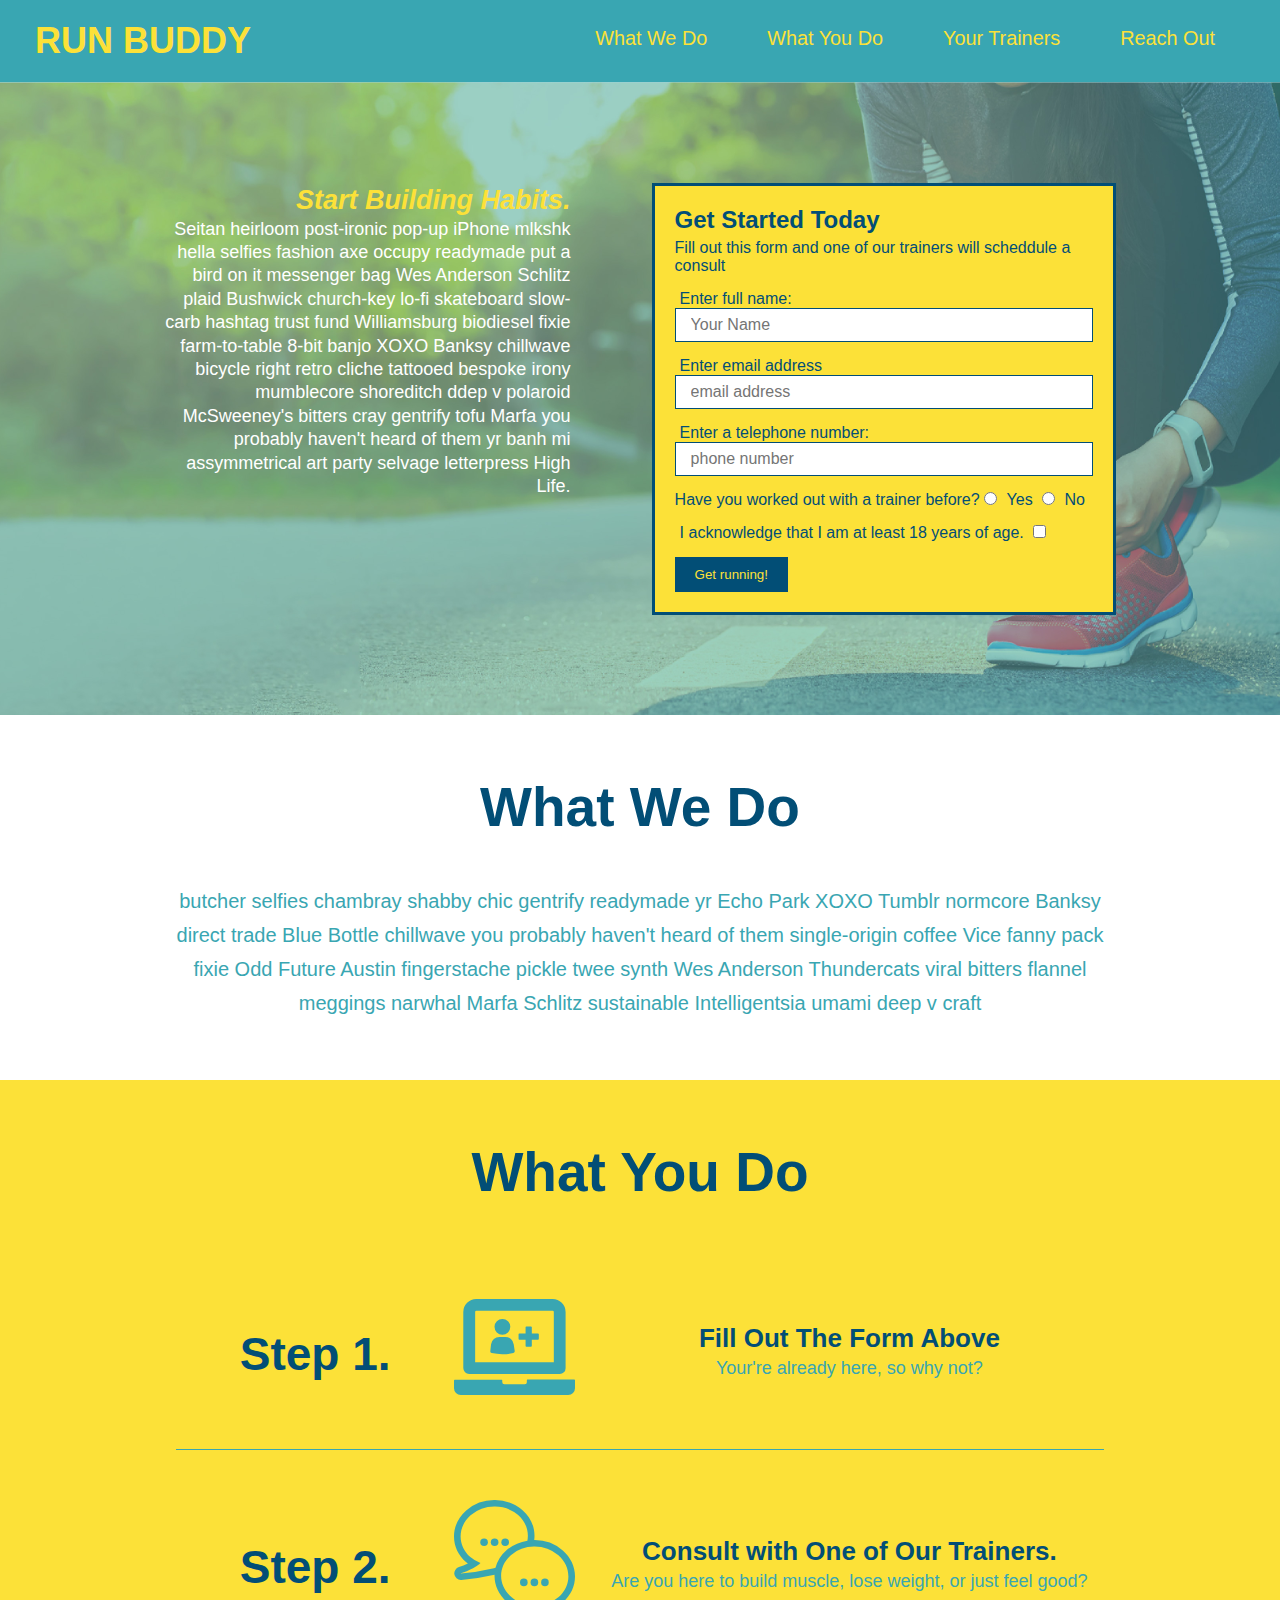
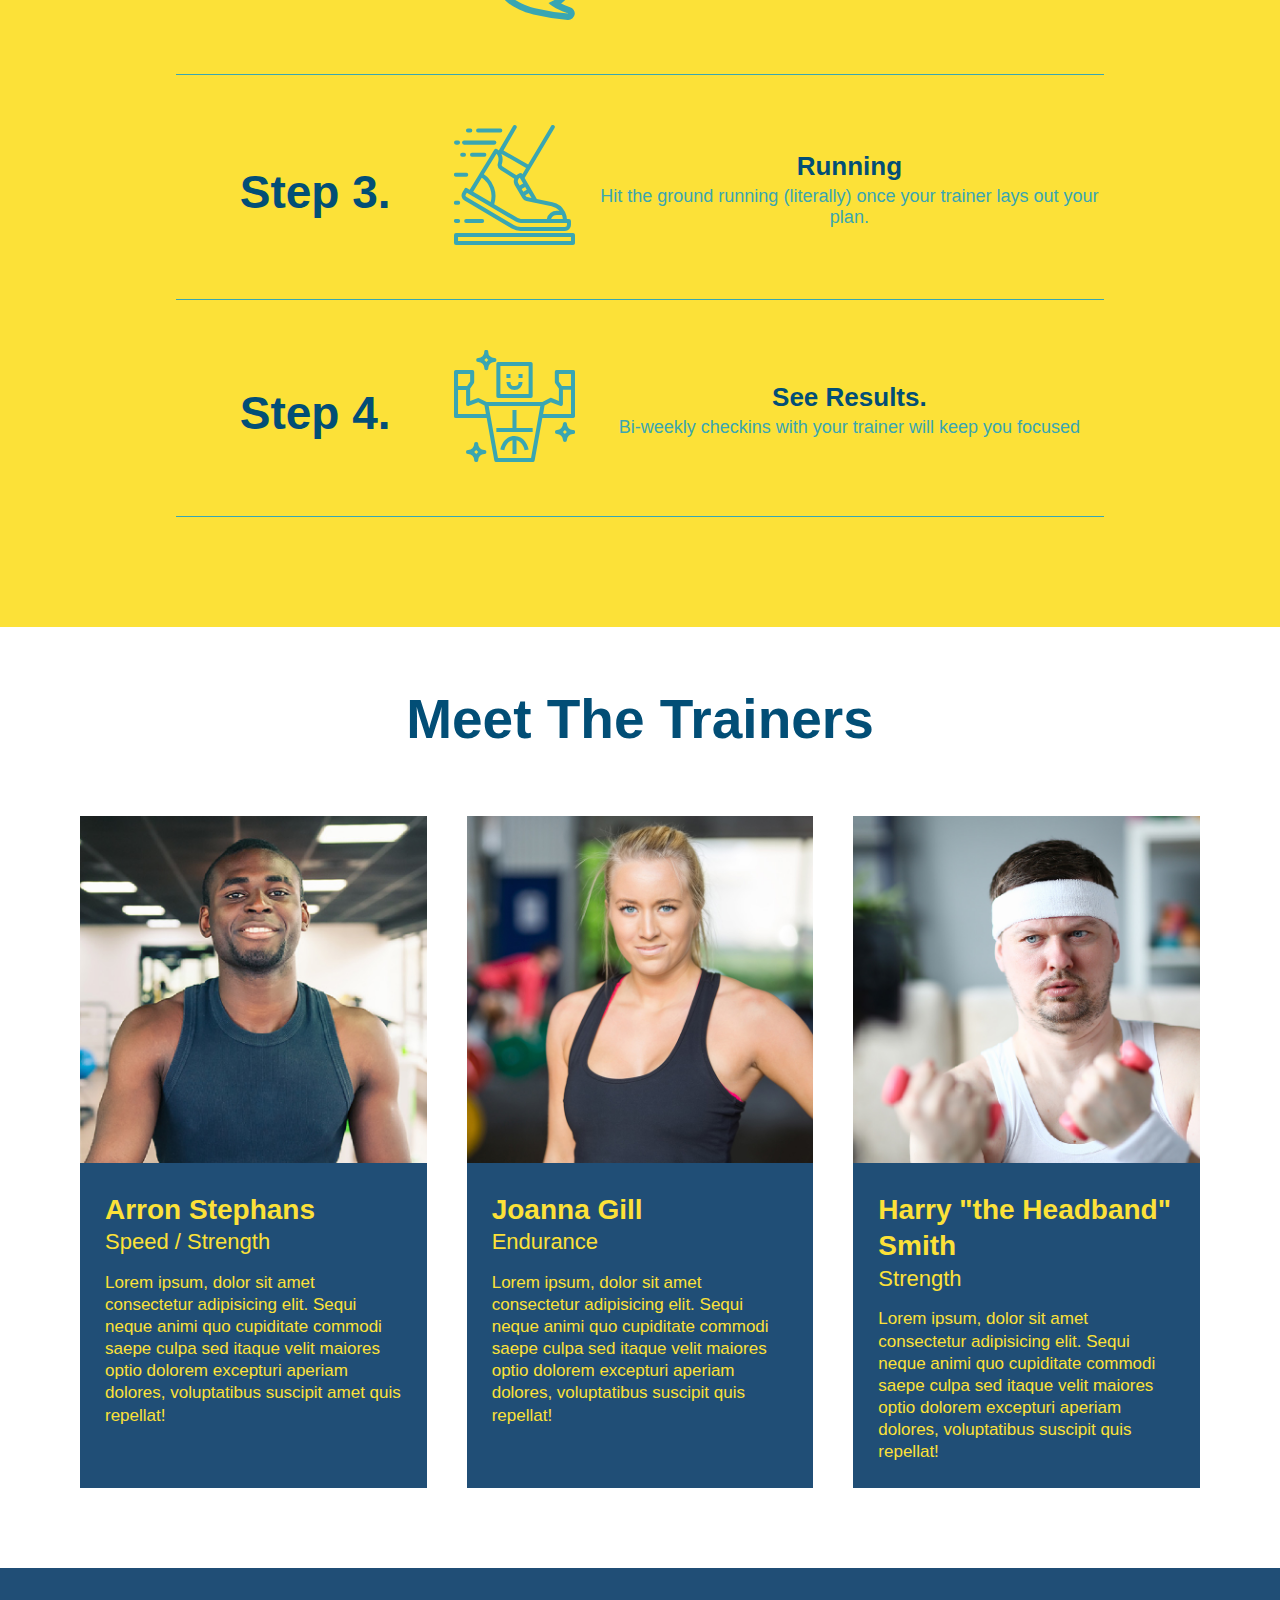
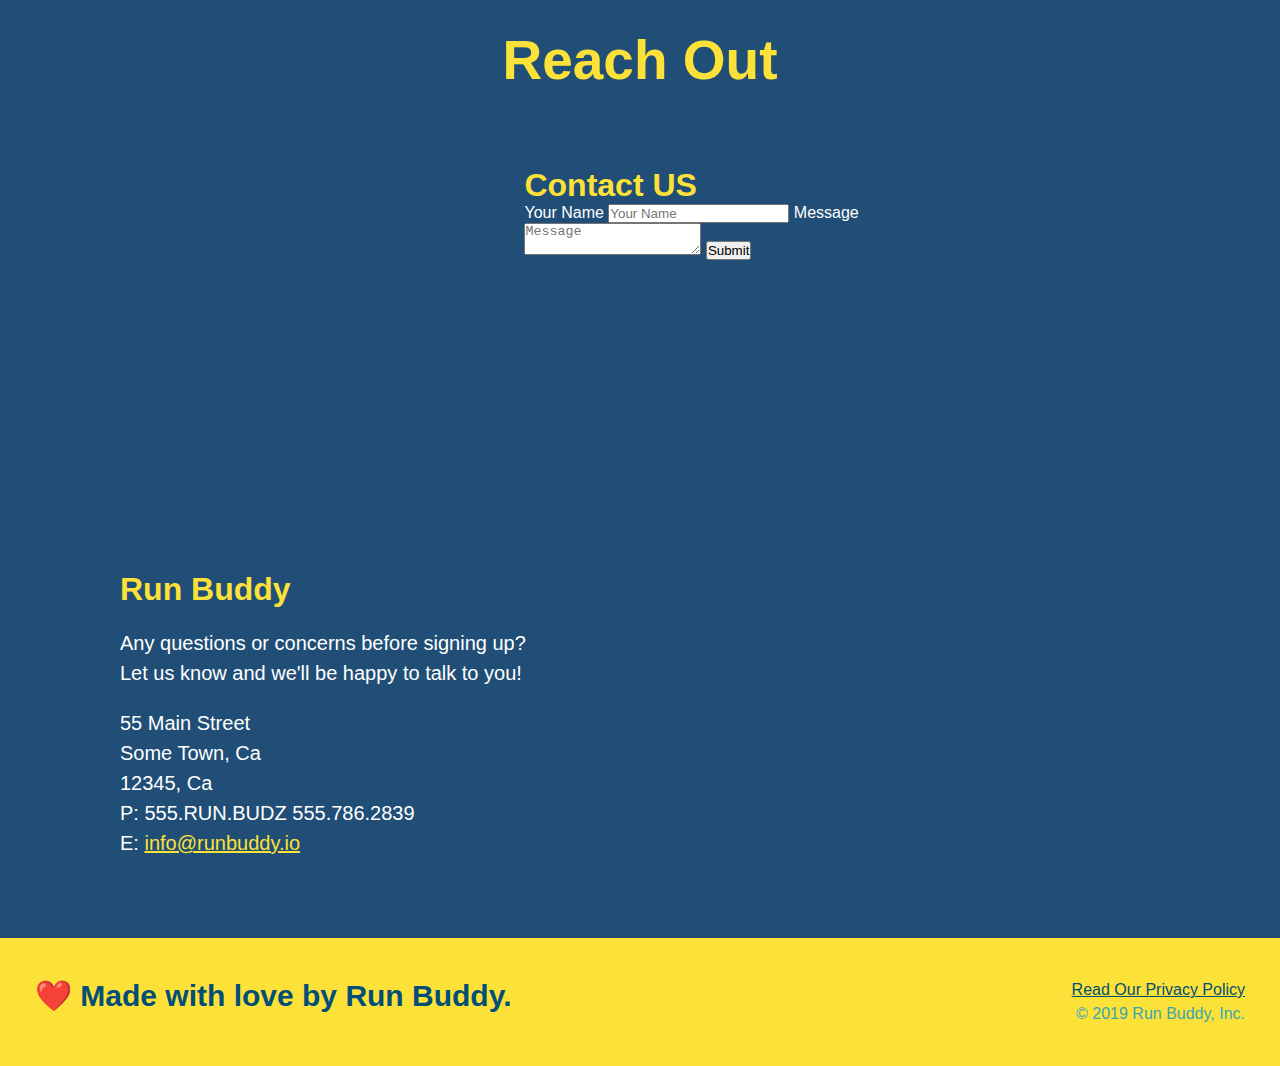
==== commit 2a9d297b: "add flecbox to the trainers" ====
--- a/index.html
+++ b/index.html
@@ -149,7 +149,7 @@
         </section>
 
         <!-- "meet the trainers" section -->
-        <section id="your-trainers" class="trainers">
+        <section id="your-trainers">
         <div class="flex-row">    
             <h2 class="section-title primary-border">
                 Meet The Trainers
@@ -157,11 +157,12 @@
         </div>    
             
             <!-- first trainer bio -->
+        <div class="trainers">    
             <article class="trainer">
                 <img src="./assets/images/trainer-1.jpg" alt="Arron Stephan in his workout clothes ready to pump iron">
-                <div class="trainer-bio text-left">
-                    <h3>Arron Stephans</h3>
-                    <h4>Speed / Strength</h4>
+                <div class="trainer-bio">
+                    <h3 class="trainer-name">Arron Stephans</h3>
+                    <h4 class="trainer-role">Speed / Strength</h4>
                     <p>
                         Lorem ipsum, dolor sit amet consectetur adipisicing elit. Sequi neque animi quo cupiditate commodi saepe culpa sed
                         itaque velit maiores optio dolorem excepturi aperiam dolores, voluptatibus suscipit amet quis repellat!
@@ -171,29 +172,29 @@
             
             <!-- second trainer bio -->
             <article class="trainer">
-                <div class="trainer-bio text-right">
-                    <h3>Joanna Gill</h3>
-                    <h4>Endurance</h4>
+                <img src="./assets/images/trainer-2.jpg" alt="Joanna Gill cooling off after a workout">
+                <div class="trainer-bio">
+                    <h3 class="trainer-name">Joanna Gill</h3>
+                    <h4 class="trainer-role">Endurance</h4>
                     <p>
                         Lorem ipsum, dolor sit amet consectetur adipisicing elit. Sequi neque animi quo cupiditate commodi saepe culpa sed
                         itaque velit maiores optio dolorem excepturi aperiam dolores, voluptatibus suscipit quis repellat! 
                     </p>
                 </div>
-                <img src="./assets/images/trainer-2.jpg" alt="Joanna Gill cooling off after a workout">
-            </article>  
-            
+            </article>      
             <!-- third trainer bio -->
             <article class="trainer">
                 <img src="./assets/images/trainer-3.jpg" alt="Harry Smith wearing a headband and lifting comically amall pink weights">
-                <div class="trainer-bio text-left">
-                    <h3>Harry "the Headband" Smith</h3>
-                    <h4>Strength</h4>
+                <div class="trainer-bio">
+                    <h3 class="trainer-name">Harry "the Headband" Smith</h3>
+                    <h4 class="trainer-role">Strength</h4>
                     <p>
                         Lorem ipsum, dolor sit amet consectetur adipisicing elit. Sequi neque animi quo cupiditate commodi saepe culpa sed
                         itaque velit maiores optio dolorem excepturi aperiam dolores, voluptatibus suscipit quis repellat!  
                     </p>
                 </div>
             </article>
+        </div>    
         </section>
 
         <!-- "reach out" section -->
--- a/assets/css/style.css
+++ b/assets/css/style.css
@@ -229,39 +229,42 @@
 
 /* trainer section */
 
+.trainers {
+    width: 100%;
+    margin: 0 auto;
+    display: flex;
+    flex-wrap: wrap;
+    justify-content: space-around;
+}
+
 .trainer {
-    width: 900px;
-    margin: 0 auto 30px auto;
+    margin: 20px;
     background: #204e76;
     color: #fce138;
-    overflow: auto;
+    flex: 1;
 }
 
 .trainer img {
-    width: 35%;
-    float: left;
+    width: 100%;
 }
 
 .trainer-bio {
-    padding: 35px;
-    float: left;
-    width: 65%;
+    padding: 25px;
+    line-height: 1.3;
 }
 
 .trainer-bio h3 {
-    font-size: 32px;
-    margin-bottom: 8px;
+    font-size: 28px;
 }
 
 .trainer-bio h4 {
     font-weight: lighter;
-    font-size: 26px;
-    margin-bottom: 25px;
+    font-size: 22px;
+    margin-bottom: 15px;
 }
 
 .trainer-bio p {
     font-size: 17px;
-    line-height: 1.3;
 }
 
 .text-left {
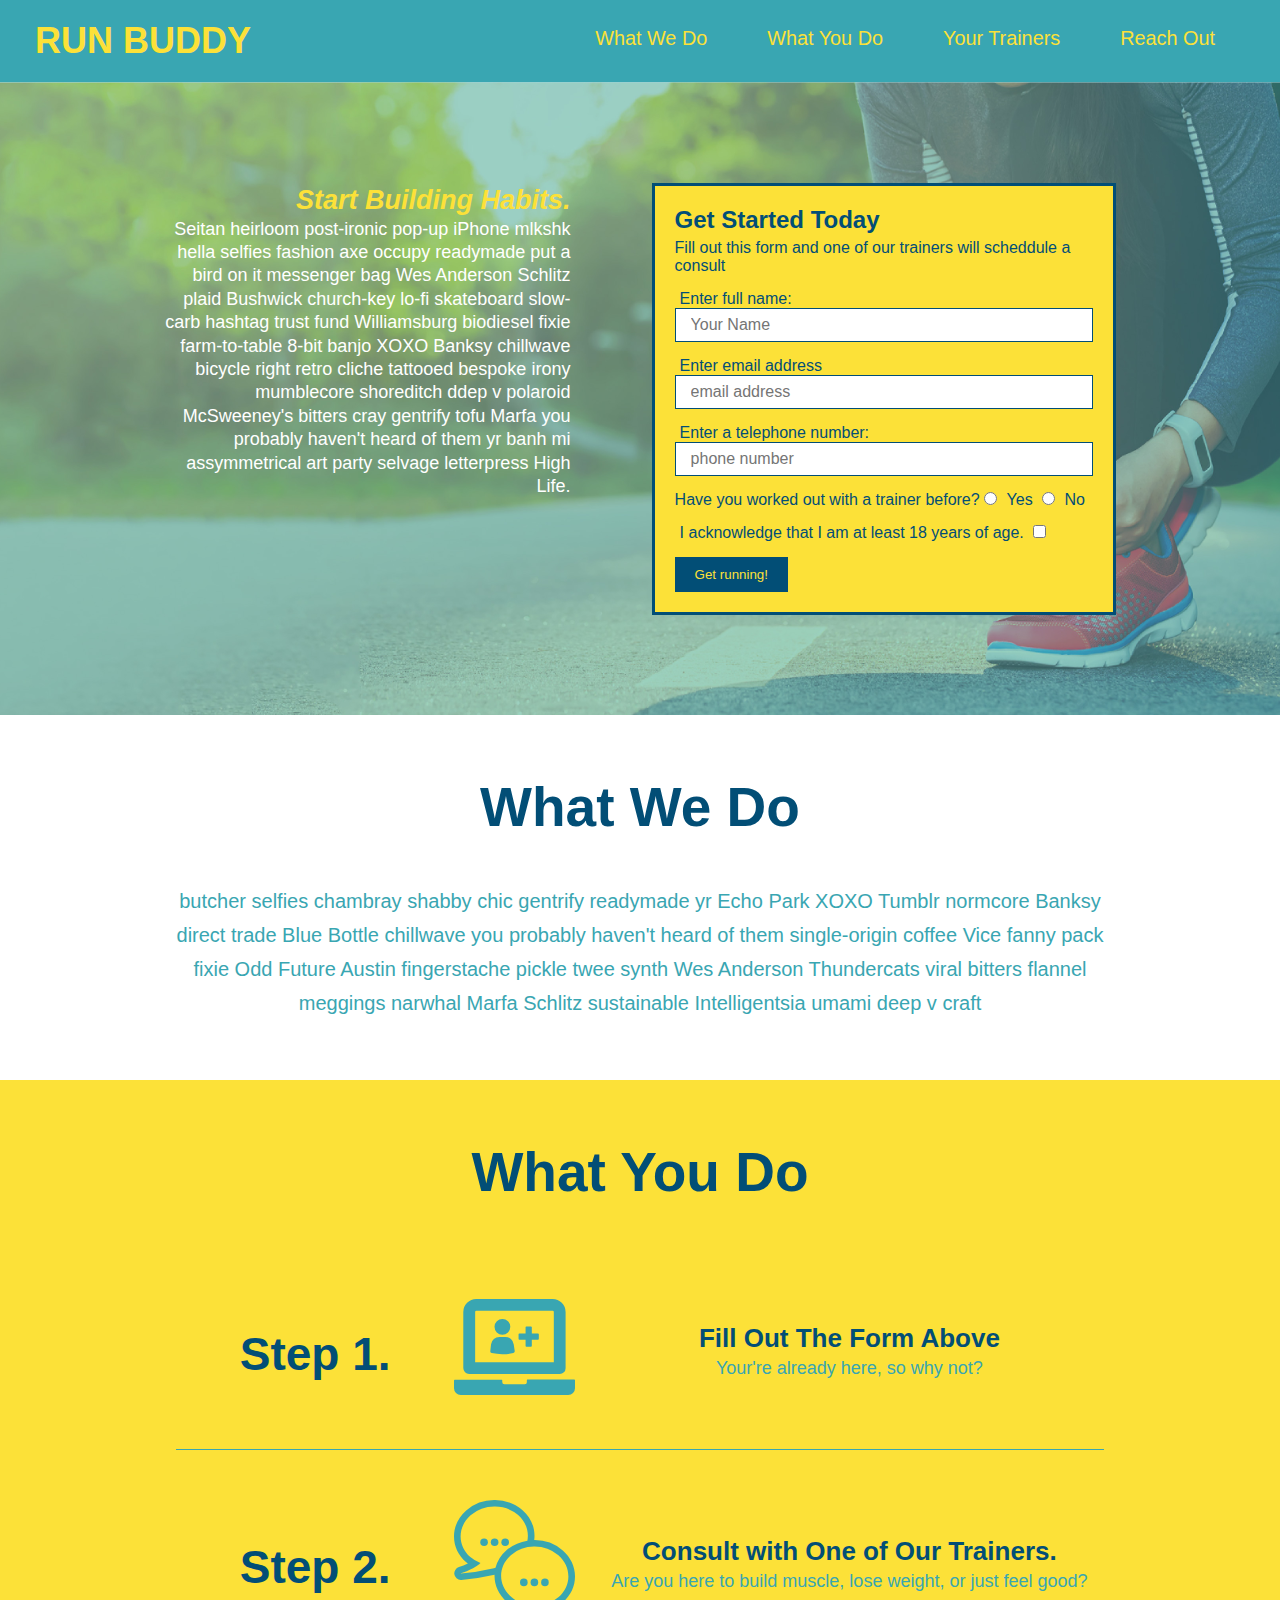
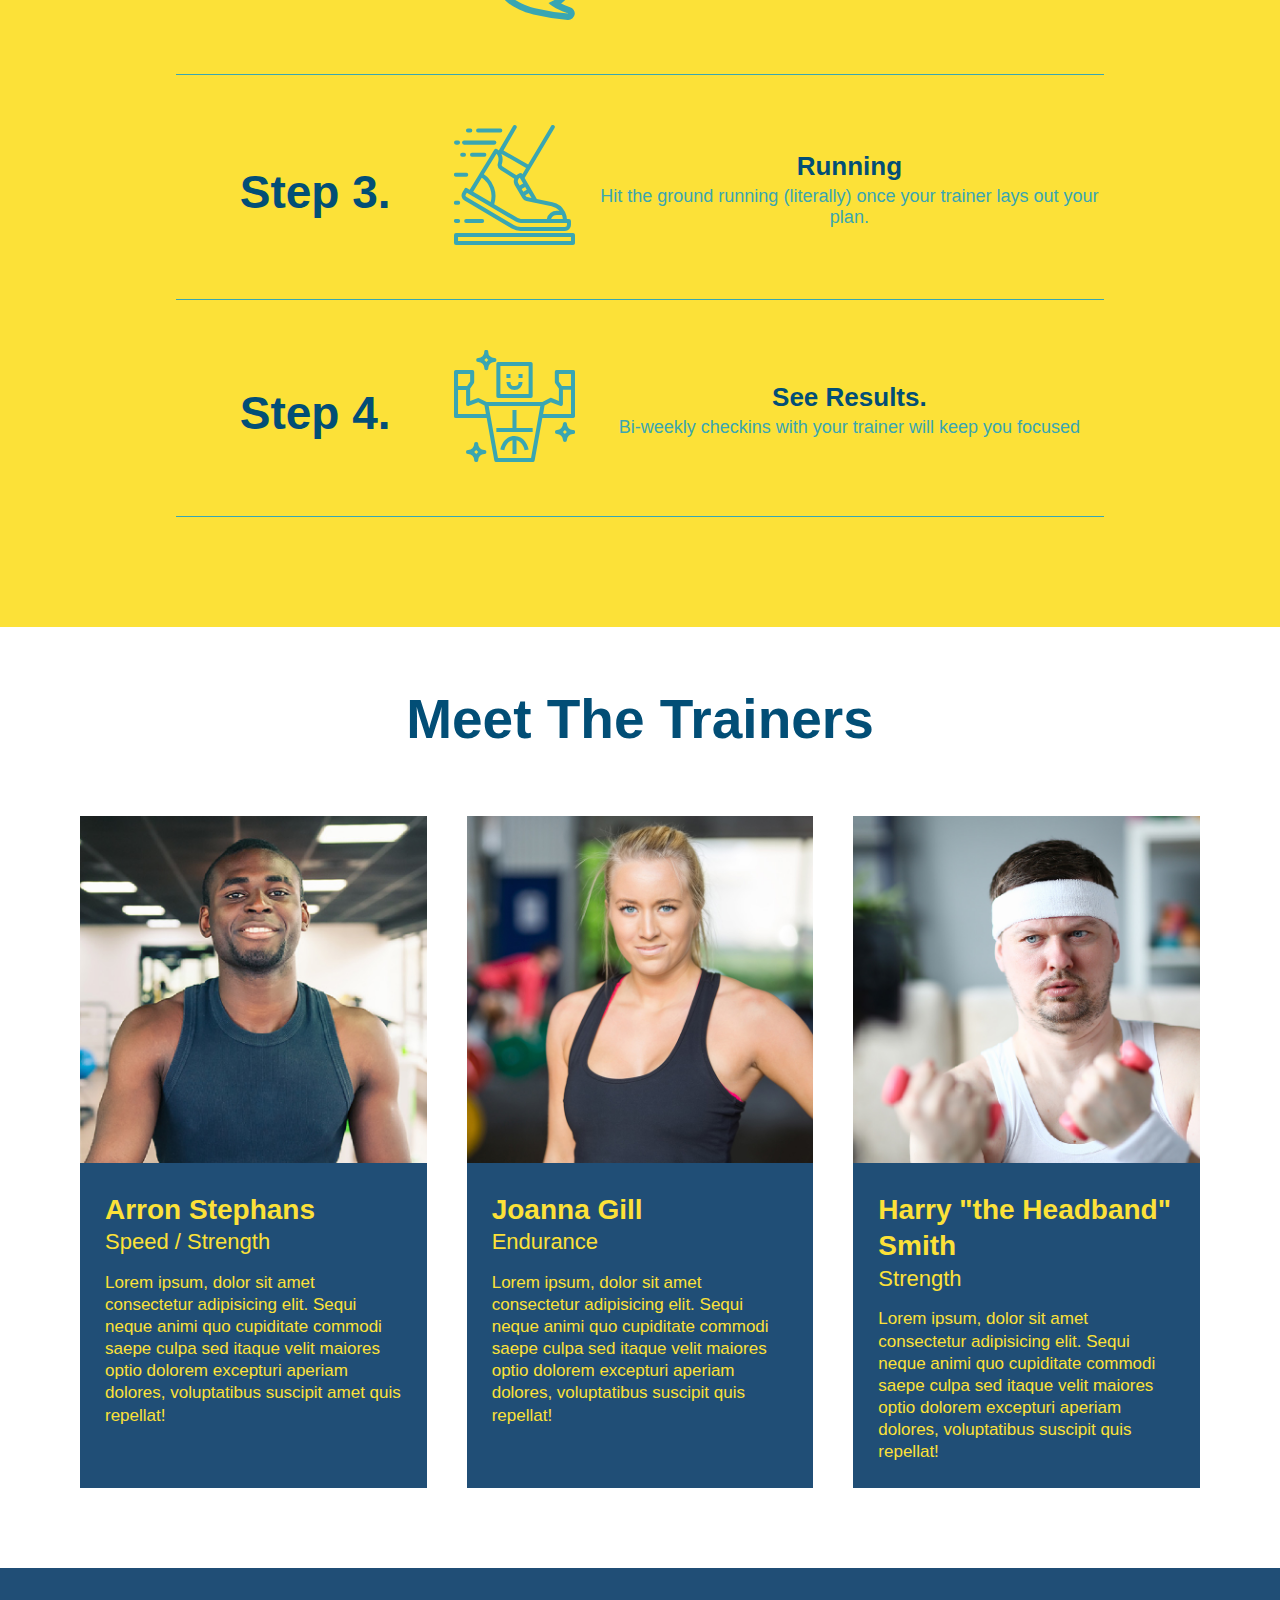
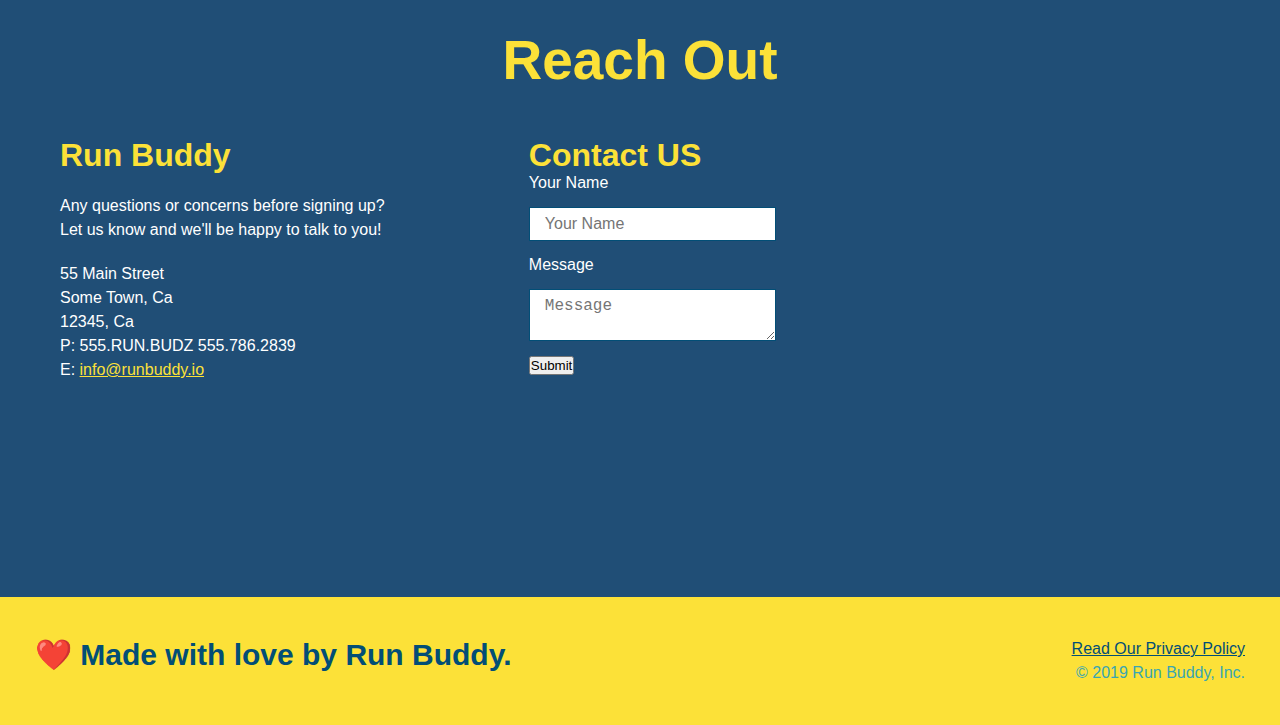
==== commit 1a8b48a2: "wrapped up reachout section styling" ====
--- a/index.html
+++ b/index.html
@@ -202,25 +202,8 @@
             <h2 class="section-title secondary-border">
                 Reach Out 
             </h2>
-            <div class="contact-info">
-              <iframe src="https://www.google.com/maps/embed?pb=!1m18!1m12!1m3!1d2926.022211996913!2d-85.8590024842413!3d42.830144613276836!2m3!1f0!2f0!3f0!3m2!1i1024!2i768!4f13.1!3m3!1m2!1s0x8819bed7abc5724f%3A0x26567a1315c504!2s3471%20Jamesfield%20Dr%2C%20Hudsonville%2C%20MI%2049426!5e0!3m2!1sen!2sus!4v1633052583489!5m2!1sen!2sus"
-                style="border:0;" 
-                allowfullscreen="" 
-                loading="lazy">
-              </iframe>
-              <div class="contact-form">
-                  <h3>Contact US</h3>
-                  <form>
-                      <label for="contact-name">Your Name</label>
-                      <input type="text" id="contact-name" placeholder="Your Name">
-
-                      <label for="contact-message">Message</label>
-                      <textarea id="contact-message" placeholder="Message"></textarea>
-
-                      <button type="submit">Submit</button>
-                  </form> 
-              </div>
-              <div>
+        <div class="contact-info">    
+            <div>
                 <h3>Run Buddy</h3>
                 <p>
                     Any questions or concerns before signing up?
@@ -235,7 +218,24 @@
                     E: <a href="mailto:info@runbuddy.io">info@runbuddy.io</a>
                 </address>
                </div>
-            </div>   
+               <div class="contact-form">
+                <h3>Contact US</h3>
+                <form>
+                    <label for="contact-name">Your Name</label>
+                    <input type="text" id="contact-name" placeholder="Your Name">
+
+                    <label for="contact-message">Message</label>
+                    <textarea id="contact-message" placeholder="Message"></textarea>
+
+                    <button type="submit">Submit</button>
+                </form> 
+                </div>
+                <iframe src="https://www.google.com/maps/embed?pb=!1m18!1m12!1m3!1d2926.022211996913!2d-85.8590024842413!3d42.830144613276836!2m3!1f0!2f0!3f0!3m2!1i1024!2i768!4f13.1!3m3!1m2!1s0x8819bed7abc5724f%3A0x26567a1315c504!2s3471%20Jamesfield%20Dr%2C%20Hudsonville%2C%20MI%2049426!5e0!3m2!1sen!2sus!4v1633052583489!5m2!1sen!2sus"
+                    style="border:0;" 
+                    allowfullscreen="" 
+                    loading="lazy">
+                </iframe>
+        </div>        
         </section>
 
         <!-- footer -->
--- a/assets/css/style.css
+++ b/assets/css/style.css
@@ -289,17 +289,22 @@
     color: #fce138;
 }
 
+.comtact-info > * {
+    flex 1;
+    margin: 15px;
+}
+
+.contact-info {
+    display: flex;
+    justify-content: space-between;
+    flex-wrap: wrap;
+}
+
 .contact-info iframe{
-    width: 400px;
     height: 400px;
 }
 
 .contact-info div {
-    width: 410px;
-    display: inline-block;
-    vertical-align: top;
-    text-align: left;
-    margin: 30px 0 0 60px;
     color: white;
 }
 
@@ -311,13 +316,34 @@
   .contact-info p, .contact-info address {
     margin: 20px 0;
     line-height: 1.5;
-    font-size: 20px;
+    font-size: 16px;
     font-style: normal;
   }
   
   .contact-info a {
     color: #fce138;
   }
+
+  .contact-form input, .contact-form textarea {
+      border: 1px solid #024e76;
+      display: block;
+      padding: 7px 15px;
+      font-size: 16px;
+      color: #024e76;
+      width: 100%;
+      margin-bottom: 15px;
+      margin-top: 15px;
+  }
+
+  .contactt-form button {
+      width: 100%;
+      border: none;
+      background: #fce138;
+      color: #024e76;
+      text-align: center;
+      padding: 15px 0;
+      font-size: 16px;
+  }
   
   /* REACH OUT STYLES END */
 
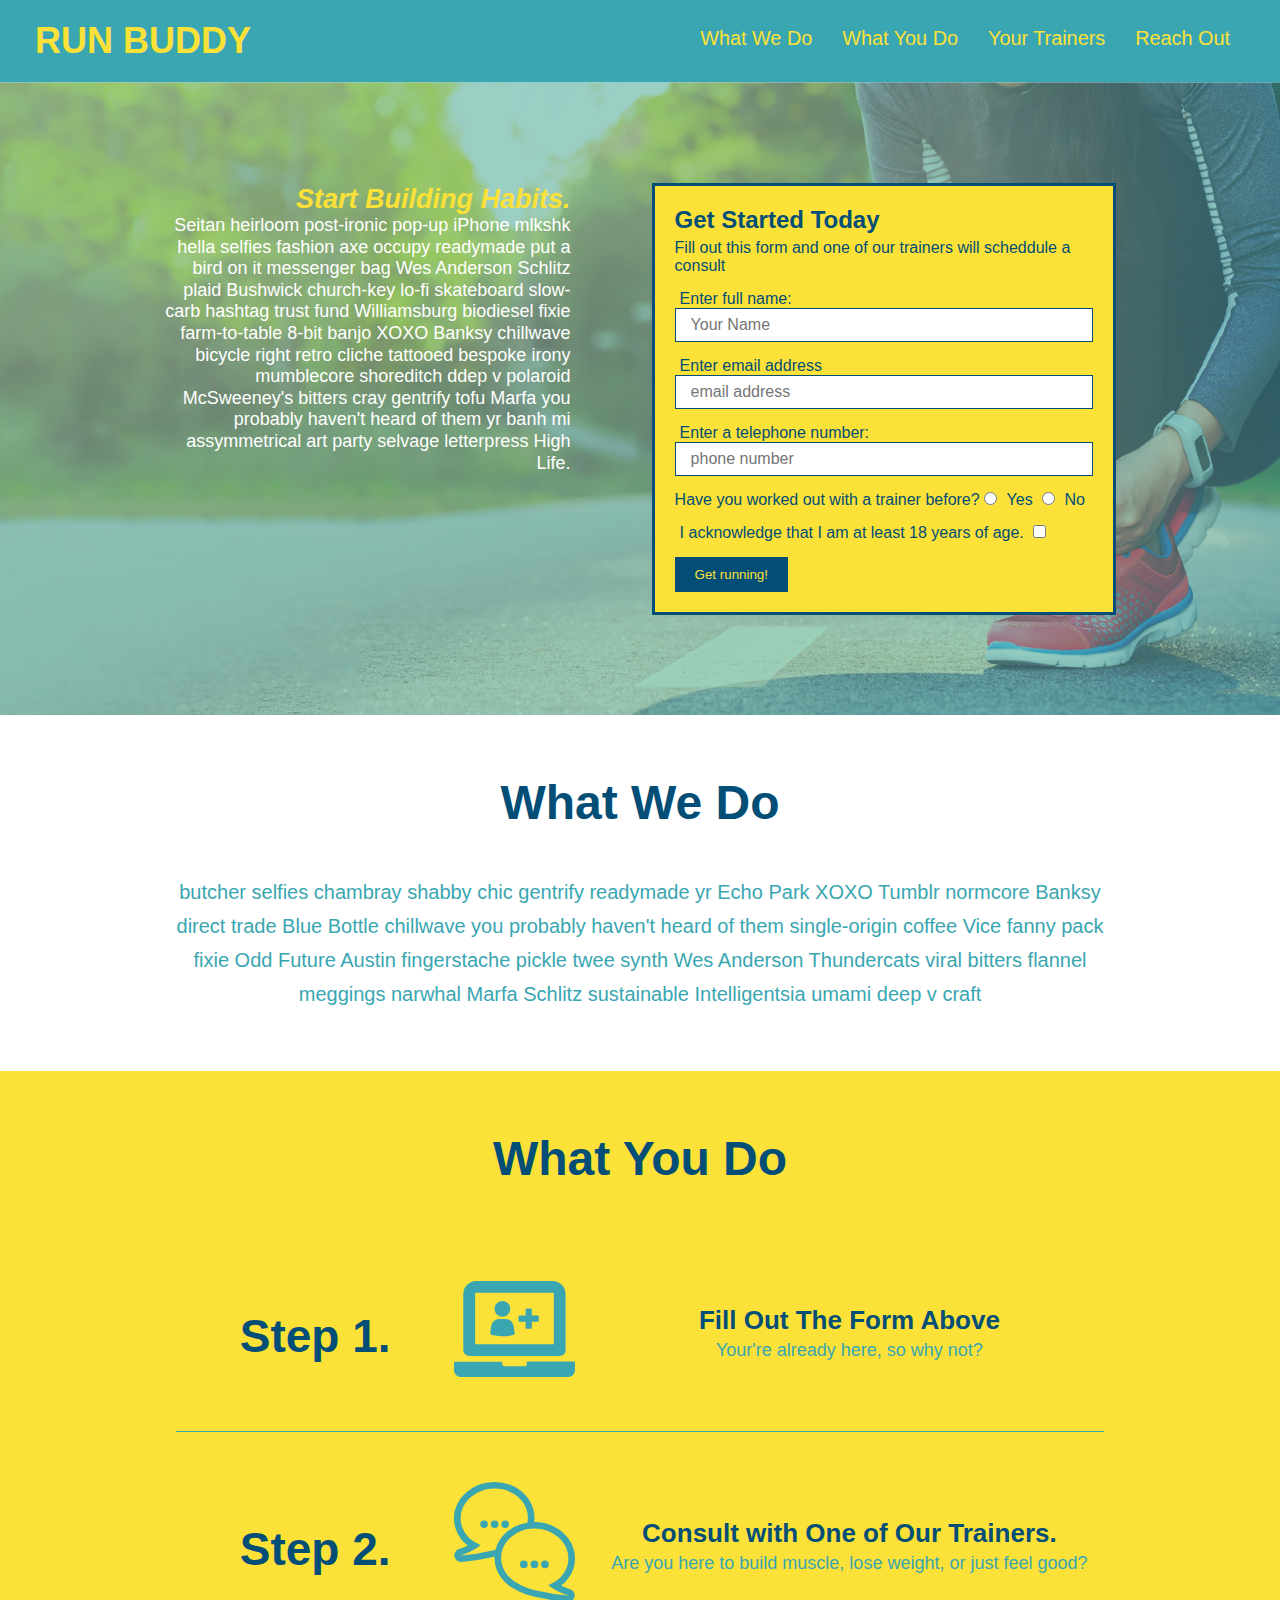
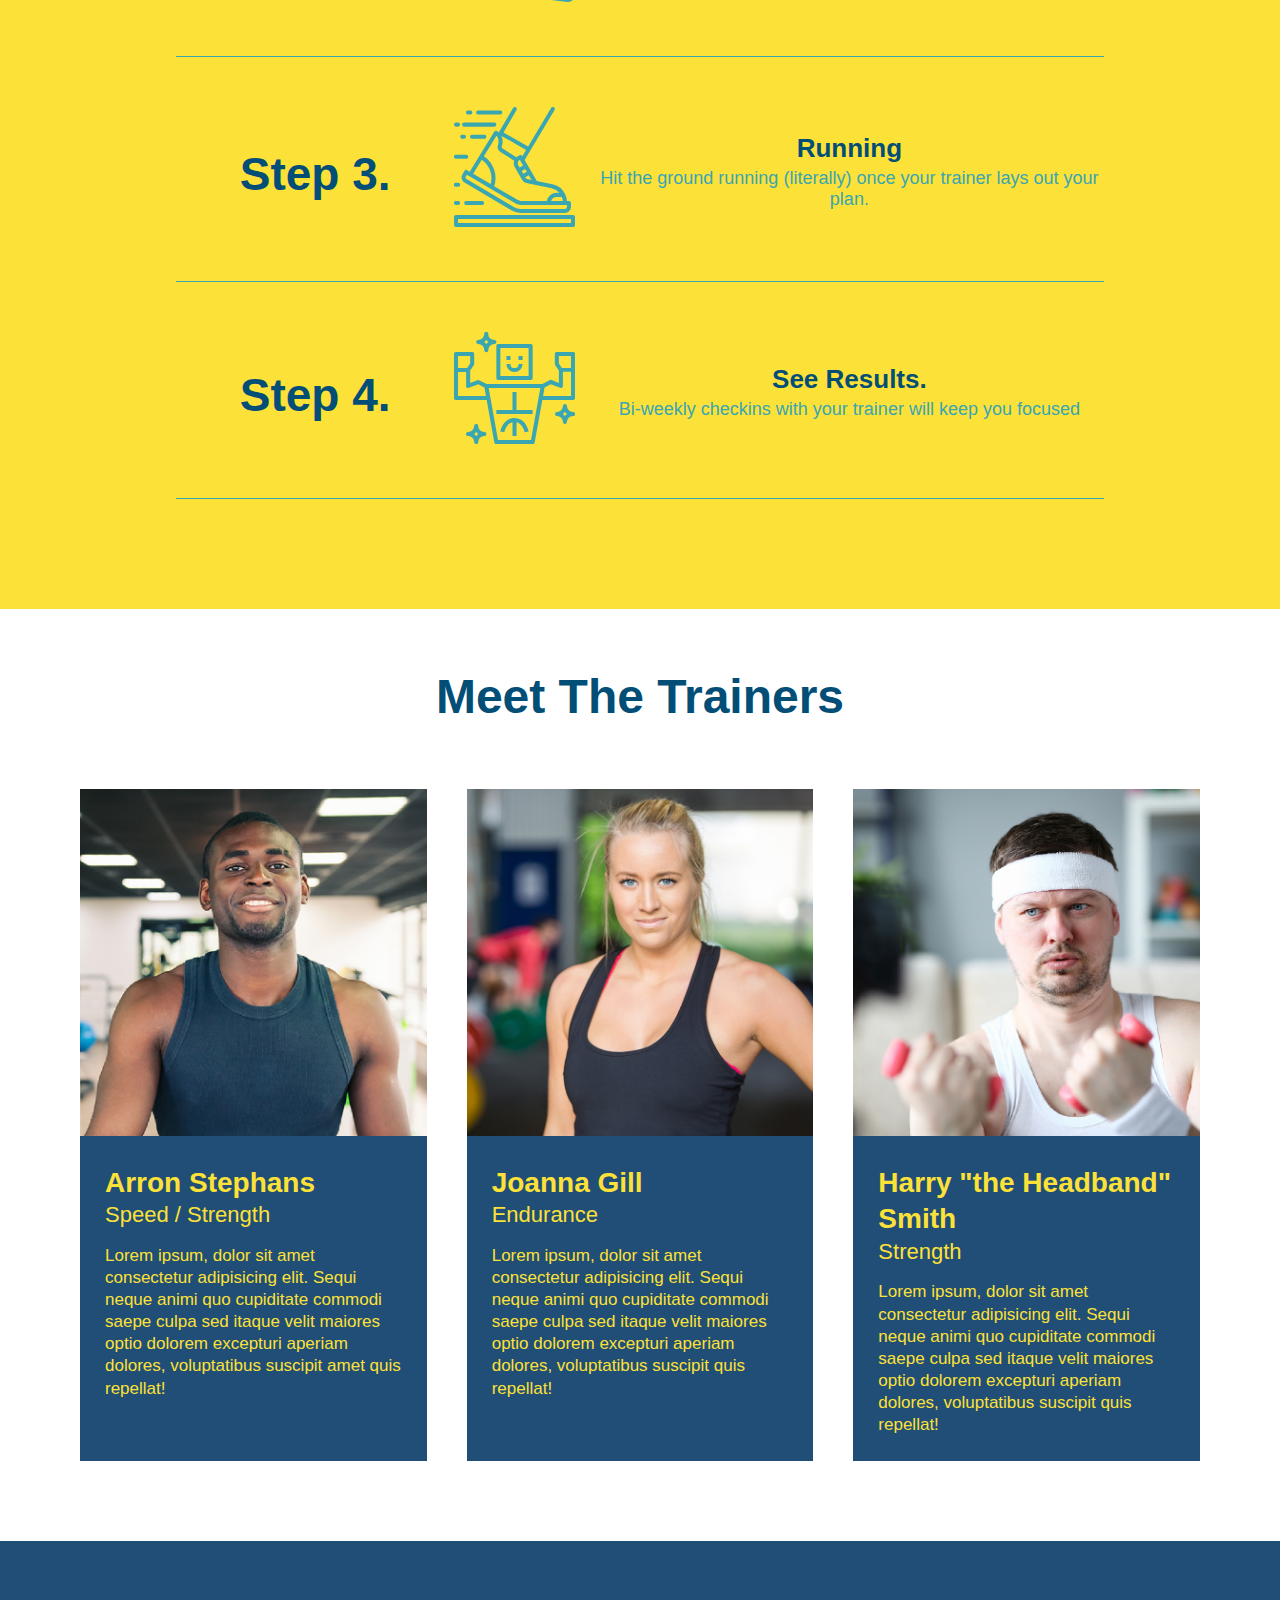
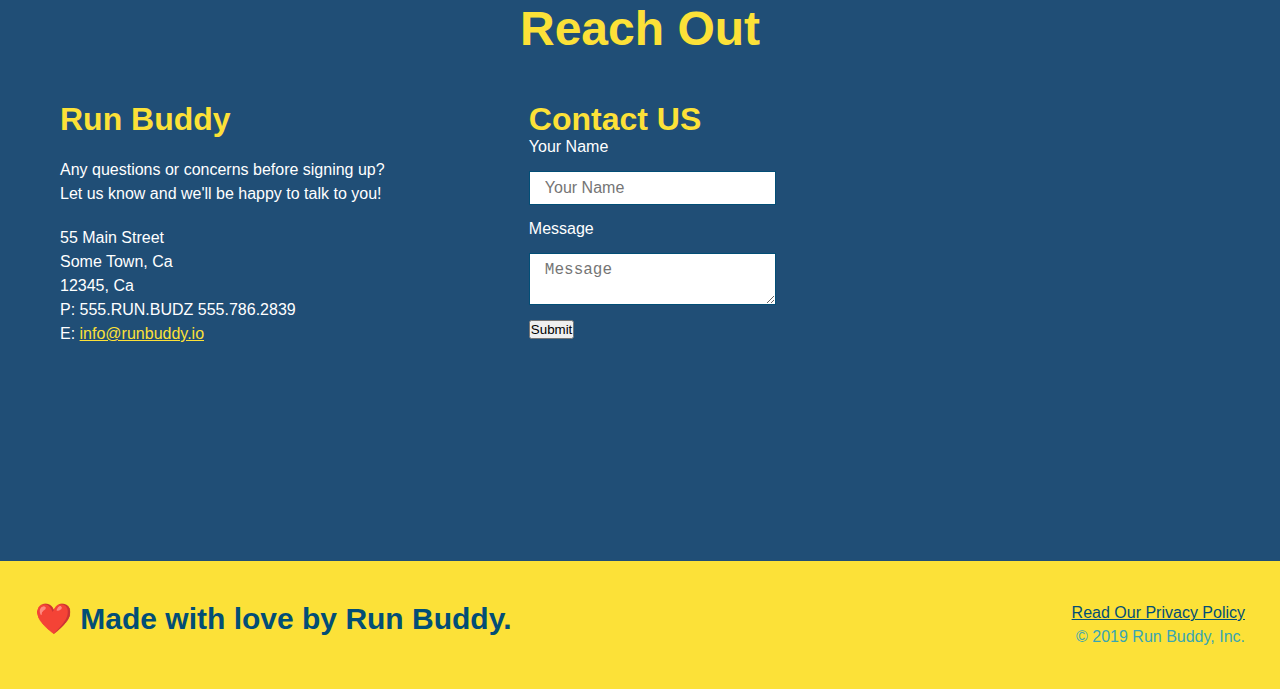
==== commit 7906d94c: "added the framing for media query" ====
--- a/index.html
+++ b/index.html
@@ -1,6 +1,7 @@
 <!DOCTYPE html>
 <html lang="en">
     <head>
+        <meta name="viewport" content="width=device-width, initial-scale=1.0">
         <meta charset="UTF-8" />
         <!-- ^staple^ -->
         <title>Run Buddy</title>
--- a/assets/css/style.css
+++ b/assets/css/style.css
@@ -45,7 +45,7 @@
 }
 
 header nav ul li a {
-    margin: 0 30px;
+    padding: 10px 15px;
     font-weight: lighter;
     font-size: 1.55vw;
 }
@@ -87,6 +87,7 @@
     display: flex;
     justify-content: center;
     flex-wrap: wrap;
+    align-items: flex-start;
 }
 
 .hero-cta {
@@ -95,7 +96,7 @@
     margin: 3.5%;
     color: #fff;
     font-size: 18px;
-    line-height: 1.3;
+    line-height: 1.2;
 }
 
 .hero-cta h2 {
@@ -210,7 +211,7 @@
 }
 
 .section-title {
-    font-size: 55px;
+    font-size: 48px;
     color: #024e76;
     margin-bottom: 35px;
     padding-bottom: 20px;
@@ -290,7 +291,7 @@
 }
 
 .comtact-info > * {
-    flex 1;
+    flex: 1;
     margin: 15px;
 }
 
@@ -345,6 +346,16 @@
       font-size: 16px;
   }
   
-  /* REACH OUT STYLES END */
-
- +  /* MEDIA QUERY FOR SMALLER DESKTOP SCREENS AND SMALLER */
+  @media screen and (max-width: 980px) {
+      
+  }
+
+  /* MEDIA QUERY FOR TABLETS AND SMALLER */
+  @media screen and (max-width: 768px) {
+     
+  }
+  /* MEDIA QUERRY FOR MOBLE PHONES AND SMALLER */
+  @media screen and (max-width 575px) {
+      
+  }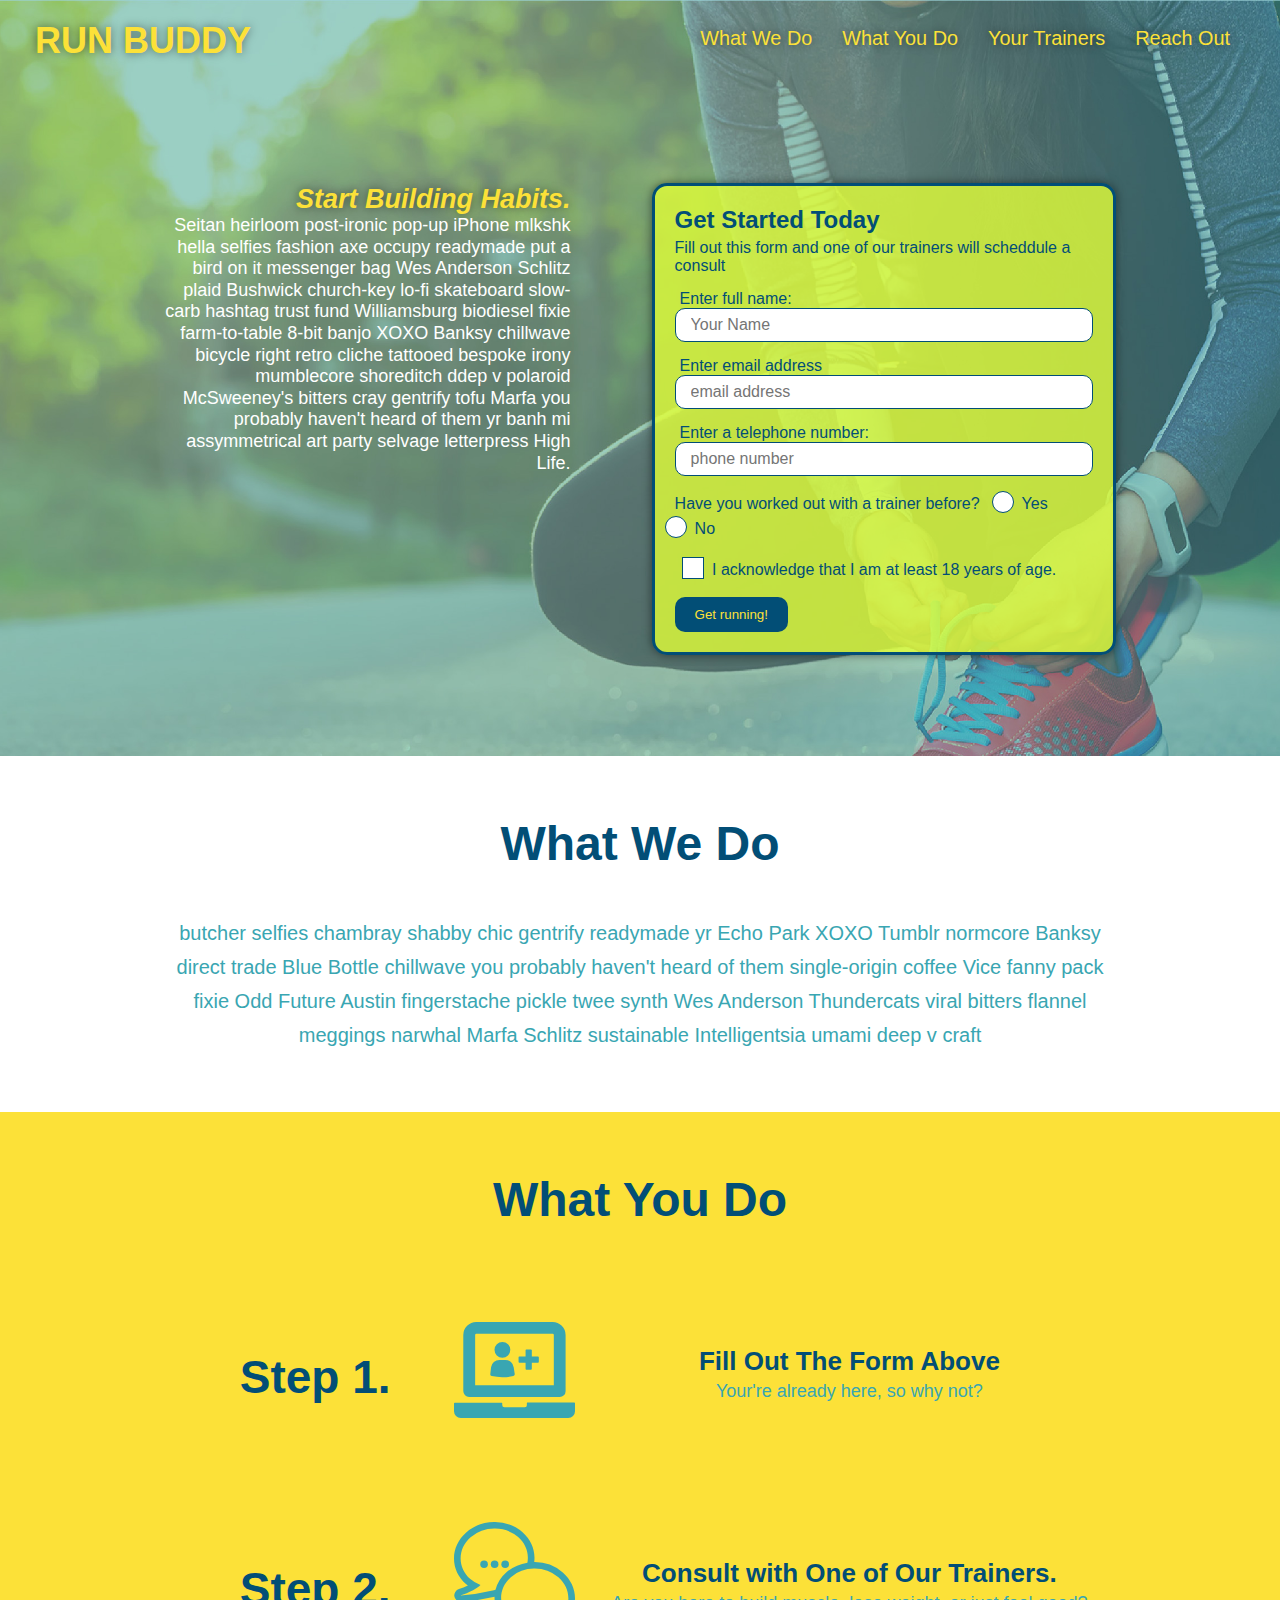
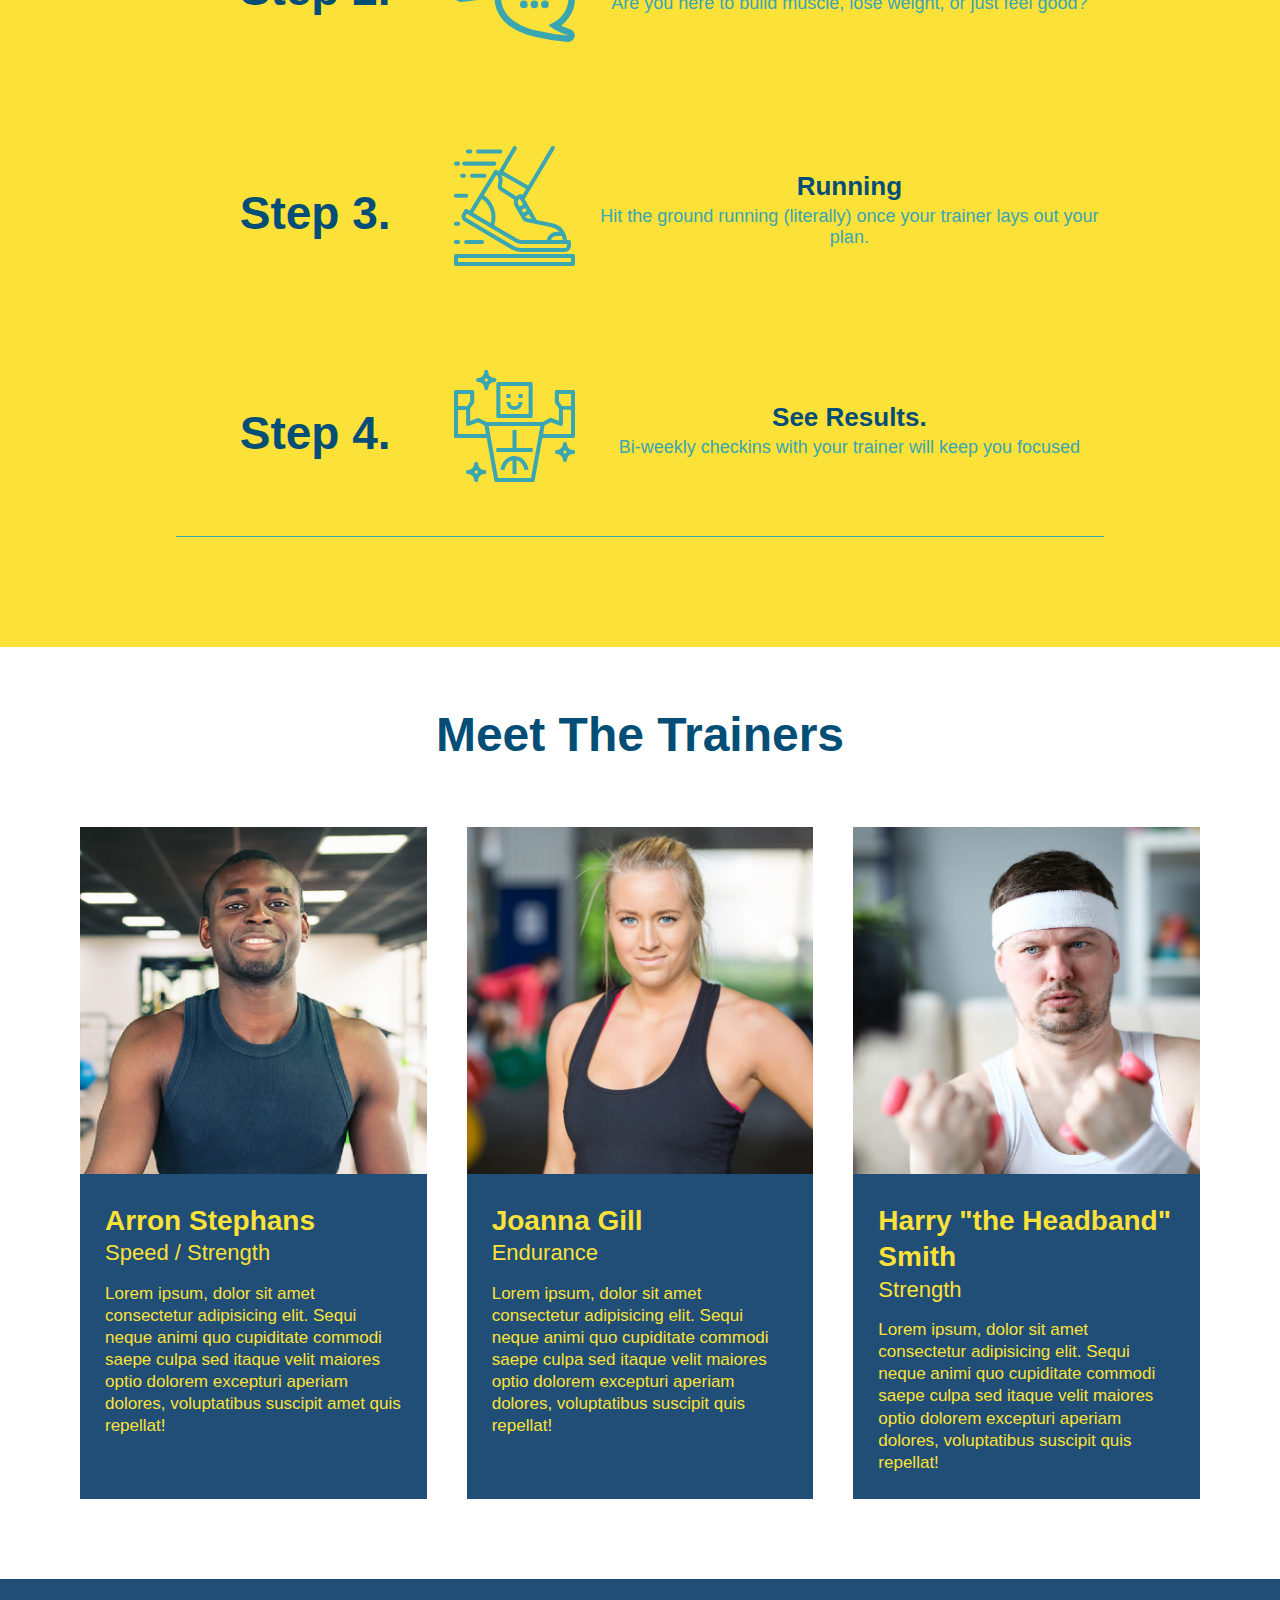
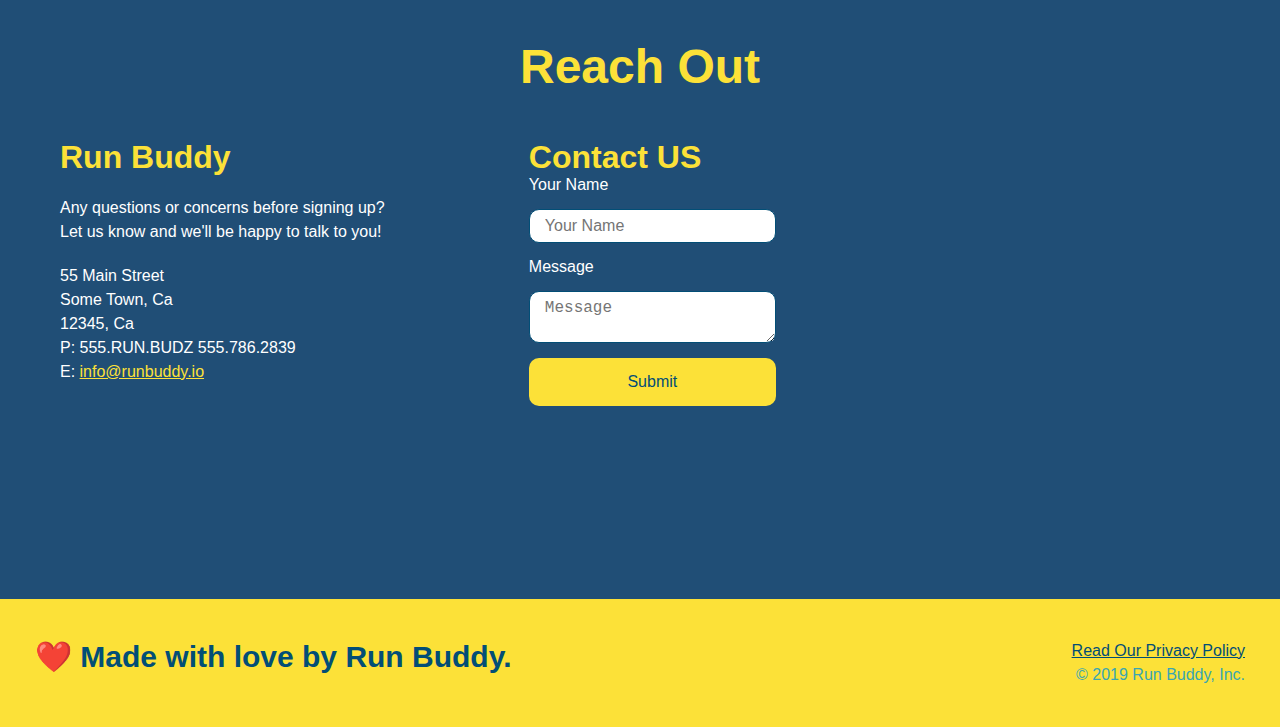
==== commit 7408db11: "final css touches" ====
--- a/index.html
+++ b/index.html
@@ -45,7 +45,6 @@
             <div class="hero-form">
                 <h3>Get Started Today</h3>
                 <p>Fill out this form and one of our trainers will scheddule a consult</p>
-            <!-- add form element -->
             <form>
                 <!-- added class="form-input" to style the input boxes in css -->
                 <label for="name">Enter full name:</label>
@@ -58,18 +57,20 @@
                 <input type="tel" placeholder="phone number" name="phone" id="phone" class="form-input" />
                 <p>
                     Have you worked out with a trainer before?
-                    <input type="radio" name="trainer-confirm" id="trainer-yes" />
-                    <label for="trainer-yes">Yes</label>
-                    <input type="radio" name="trainer-confirm" id="trainer-no" />
-                    <label type="trainer-no">No</label>
-
-                </p>
-                <p>
-                    <label for="checkbox">
-                        I acknowledge that I am at least 18 years of age. 
-                    </label>
-                    <input type="checkbox" name="age-confirm" id="checkbox" />
-
+                    <span class="radio-wrapper">
+                        <input type="radio" name="trainer-confirm" id="trainer-yes" />
+                        <label for="trainer-yes">Yes</label>
+                    </span>
+                    <span class= "radio-wrapper">
+                        <input type="radio" name="trainer-confirm" id="trainer-no" />
+                        <label type="trainer-no">No</label>
+                    </span>
+                </p>
+                <p>
+                    <span class= "checkbox-wrapper">
+                        <input type="checkbox" name="age-confirm" id="checkbox" />
+                        <label for="checkbox"> I acknowledge that I am at least 18 years of age. </label>
+                    </span>
                 </p>
                 <button type="submit">
                     Get running!
--- a/assets/css/style.css
+++ b/assets/css/style.css
@@ -1,3 +1,9 @@
+:root {
+    --primary-color: #fce138;
+    --secondary-color: #024e76;
+    --tertiary-color: #39a6b2;
+}
+
 *{
     margin: 0;
     padding: 0;
@@ -5,31 +11,41 @@
 }
 
 body {
-/* more on this crazy alphanumerical value in a minute! */
-    color: #39a6b2;
+
+    color: var(--tertiary-color);
     font-family: Helvetica, Arial, sans-serif;
 }
 
-/* apply styles to <header> */
+/* header style starts */
 header {
     padding: 20px 35px;
-    background-color: #39a6b2;
+    background-color: var(--tertiary-color);
     display: flex;
     justify-content: space-between;
     flex-wrap: wrap;
+    position: -webkit-sticky;
+    position: sticky;
+    top: 0;
+    background-image: url("../images/hero-bg.jpg");
+    background-size: cover;
+    background-position: center;
+    background-attachment: fixed;
+    background-position: 80%;
+    z-index: 9999;
 }
 
 header h1 {
     font-weight: bold;
     font-size: 36px;
-    color: #fce138;
+    color: var(--primary-color);
     margin: 0;
+    text-shadow: 0 0 10px rgba(0, 0, 0, 0.5);
     
 }
 
 header a {
     text-decoration: none;
-    color: #fce138;
+    color: var(--primary-color);
 }
 
 header nav {
@@ -48,10 +64,18 @@
     padding: 10px 15px;
     font-weight: lighter;
     font-size: 1.55vw;
+    text-shadow: 0 0 10px rgba(0, 0, 0, 0.5);
+}
+
+header nav ul li a:hover {
+    background: var(--primary-color);
+    color: var(--secondary-color);
+    border-radius: 15px;
+    text-shadow: none;
 }
 
 footer {
-    background: #fce138;
+    background: var(--primary-color);
     width: 100%;
     padding: 40px 35px;
     display: flex;
@@ -61,7 +85,7 @@
 
 footer h2 {
     
-    color: #024e76;
+    color: var(--secondary-color);
     font-size: 30px;
     margin: 0;
 }
@@ -72,7 +96,7 @@
 }
 
 footer a {
-    color: #024e76;
+    color: var(--secondary-color);
 }
 
 section {
@@ -88,6 +112,8 @@
     justify-content: center;
     flex-wrap: wrap;
     align-items: flex-start;
+    background-attachment: fixed;
+    background-position: 80%;
 }
 
 .hero-cta {
@@ -102,16 +128,19 @@
 .hero-cta h2 {
     font-style: italic;
     font-size: 550x;
-    color: #fce138;
+    color: var(--primary-color);
+    text-shadow: 0 0 10px rgba(0, 0, 0, 0.5);
 }
 
 .hero-form {
-    background: #fce138;
+    background: rgba(225, 255, 56, .8);
     padding: 20px;
-    color: #024e76;
-    border: solid 3px #024e76;
+    color: var(--secondary-color);
+    border: solid 3px var(--secondary-color);
     width: 40%;
-    margin: 3.5%
+    margin: 3.5%;
+    box-shadow: 0 0 10px rgba(0, 0, 0, 0.5);
+    border-radius: 15px;
 }
 
 .hero-form h3 {
@@ -124,13 +153,15 @@
 }
 
 .form-input {
-    border: 1px solid #024e76;
+    border: 1px solid var(--secondary-color);
     display: block;
     padding: 7px 15px;
     font-size: 16px;
-    color: #024e76;
+    color: var(--secondary-color);
     width: 100%;
     margin-bottom: 15px;
+    border-radius: 10px;
+    background-color: rgba(255, 255, 255, 1);
 }
 
 .hero-form label {
@@ -138,11 +169,81 @@
 }
 
 .hero-form button {
-    color: #fce138;
+    color: var(--primary-color);
     font: 16px;
-    background: #024e76;
+    background: var(--secondary-color);
     padding: 10px 20px;
     border: none;
+    border-radius: 10px;
+}
+
+.hero-form button:hover {
+    background-color: var(--tertiary-color);
+}
+
+.form-input:focus {
+    background-color: rgba(255, 255, 255, 1);
+    outline: none;
+}
+
+.checkbox-wrapper input, .radio-wrapper input {
+    opacity: 0;
+}
+
+.checkbox-wrapper label, .radio-wrapper label {
+    position: relative;
+    left: 10px;
+    margin:10px;
+    line-height: 1.6;
+}
+
+.checkbox-wrapper label::before, .radio-wrapper label::before {
+    content: "";
+    height: 20px;
+    width: 20px;
+    background: rgba(255, 255, 255, 1);
+    border: 1px solid var(--secondary-color);
+    position: absolute;
+    top: -4px;
+    left: -30px;
+}
+
+.radio-wrapper label::before {
+    border-radius: 50%;
+}
+
+.radio-wrapper label::after {
+    content: "";
+    width: 20px;
+    height: 20px;
+    border-radius: 50%;
+    background: #204e76;
+    position: absolute;
+    left: -29px;
+    top: -3px;
+    background-image: radial-gradient(circle, var(--tertiary-color), #204e76);
+}
+
+.checkbox-wrapper label::after {
+    content: "";
+    height: 6px;
+    width: 14px;
+    border-left: 2px solid #204e76;
+    border-bottom: 2px solid #204e76;
+    position: absolute;
+    left: -26px;
+    top: 1px;
+    transform: rotate(-58deg);
+}
+
+.checkbox-wrapper input + label::after,
+.radio-wrapper input + label::after {
+    content: none;
+}
+
+.checkbox-wrapper input:checked + label::after, 
+.radio-wrapper input:checked + label::after {
+  content: "";
 }
 /* hero style end */
 
@@ -150,7 +251,7 @@
 .intro p {
     margin: 0 auto;
     line-height: 1.7;
-    color: #39a6b2;
+    color: var(--tertiary-color);
     width: 80%;
     font-size: 20px;
     text-align: center;
@@ -158,11 +259,11 @@
 
 .steps {
     text-align: center;
-    background: #fce138;
+    background: var(--primary-color);
 }
 
 .step h3{
-    color: #024e76;
+    color: var(--secondary-color);
     font-size: 46px;
     margin-top: 10px;
     flex: 1 30%;
@@ -172,7 +273,6 @@
     margin: 50px auto;
     padding-bottom: 50px;
     width: 80%;
-    border-bottom: 1px solid #39a6b2;
     display: flex;
     flex-wrap: wrap;
     align-items: center;
@@ -200,19 +300,23 @@
 }
 
 .step-text p {
-    color: #39a6b2;
+    color: var(--tertiary-color);
     font-size: 18px;
 }
 
 .step-text h4 {
     font-size: 26px;
     line-height: 1.5;
-    color: #024e76;
+    color: var(--secondary-color);
+}
+
+.step:last-child {
+    border-bottom: 1px solid var(--tertiary-color);
 }
 
 .section-title {
     font-size: 48px;
-    color: #024e76;
+    color: var(--secondary-color);
     margin-bottom: 35px;
     padding-bottom: 20px;
     text-align: center;
@@ -221,11 +325,11 @@
 }    
 
 .primary-border {
-    border-color:#fce138;
+    border-color:var(--primary-color);
 }
 
 .secondary-border {
-    border-color:#39a6b2;
+    border-color:var(--tertiary-color);
 }
 
 /* trainer section */
@@ -241,7 +345,7 @@
 .trainer {
     margin: 20px;
     background: #204e76;
-    color: #fce138;
+    color: var(--primary-color);
     flex: 1;
 }
 
@@ -287,7 +391,7 @@
 }
 
 .contact h2 {
-    color: #fce138;
+    color: var(--primary-color);
 }
 
 .comtact-info > * {
@@ -310,7 +414,7 @@
 }
 
 .contact-info h3 {
-    color: #fce138;
+    color: var(--primary-color);
     font-size: 32px;
   }
   
@@ -322,40 +426,148 @@
   }
   
   .contact-info a {
-    color: #fce138;
+    color: var(--primary-color);
   }
 
   .contact-form input, .contact-form textarea {
-      border: 1px solid #024e76;
+      border: 1px solid var(--secondary-color);
       display: block;
       padding: 7px 15px;
       font-size: 16px;
-      color: #024e76;
+      color: var(--secondary-color);
       width: 100%;
       margin-bottom: 15px;
       margin-top: 15px;
-  }
-
-  .contactt-form button {
+      border-radius: 10px;
+      background-color: rgba(255, 255, 255, 1);
+  }
+
+  .contact-form button {
       width: 100%;
       border: none;
-      background: #fce138;
-      color: #024e76;
+      background: var(--primary-color);
+      color: var(--secondary-color);
       text-align: center;
       padding: 15px 0;
       font-size: 16px;
+      border-radius: 10px;
+  }
+
+  .contact form button:hover {
+      color: var(--primary-color);
+      background: var(--tertiary-color);
   }
   
+  .contact-form input:focus, .contact-form textarea:focus {
+      background-color: rgba(255, 255, 255, 1);
+  }
   /* MEDIA QUERY FOR SMALLER DESKTOP SCREENS AND SMALLER */
   @media screen and (max-width: 980px) {
+      header {
+          padding-bottom: 0;
+          justify-content: center;
+          position: relative;
+      }
+
+      header h1 {
+          width: 100%;
+          text-align: center;
+      }
+
+      header nav ul {
+          margin-top: 20px;
+          width: 100%;
+          justify-content: center;
+      }
+
+      header nav ul li a {
+          font-size: 20px;
+      }
+
+      footer h2, footer div {
+          text-align: center;
+          width: 100%;
+      }
       
-  }
-
-  /* MEDIA QUERY FOR TABLETS AND SMALLER */
+      .hero-cta, .hero-form {
+        width: 100%;
+      }
+       
+      .hero-cta {
+        text-align: center;
+      }
+
+      .section-title {
+          width: 80%;
+      }
+
+      .trainer {
+          flex: 0 70%;
+      }
+
+      .contact-info iframe {
+          flex: 1 100%;
+      }
+    
+    }
+  
+    /* MEDIA QUERY FOR TABLETS AND SMALLER */
   @media screen and (max-width: 768px) {
+      section {
+          padding: 30px 15px;
+      }
+
+      .step h3 {
+          flex: 1 100%;
+          text-align: center;
+      }
+
+      .step-info {
+          flex: 2 100%;
+          text-align: center;
+          justify-content: center;
+      } 
+
+      .step-img {
+          flex: 0 32%;
+          margin-right: 0;
+          margin-top: 15px;
+          margin-bottom: 15px;
+      }
+
+      .step-text {
+          flex: 100%;
+      }
      
   }
   /* MEDIA QUERRY FOR MOBLE PHONES AND SMALLER */
-  @media screen and (max-width 575px) {
+  @media screen and (max-width: 575px) {
+      .hero-form button {
+          width: 100%;
+      }
+
+      .section-title {
+          width: 95%;
+      }
+
+      .intro p {
+          width: 100%;
+      }
+
+      .trainer {
+          flex: 0 100%;
+      }
+
+      .contact-info {
+          text-align: center;
+      }
+
+      .contact-info > * {
+          flex: 0 100%;
+      }
+
+      .contact-form {
+          order: 3;
+      }
       
   }